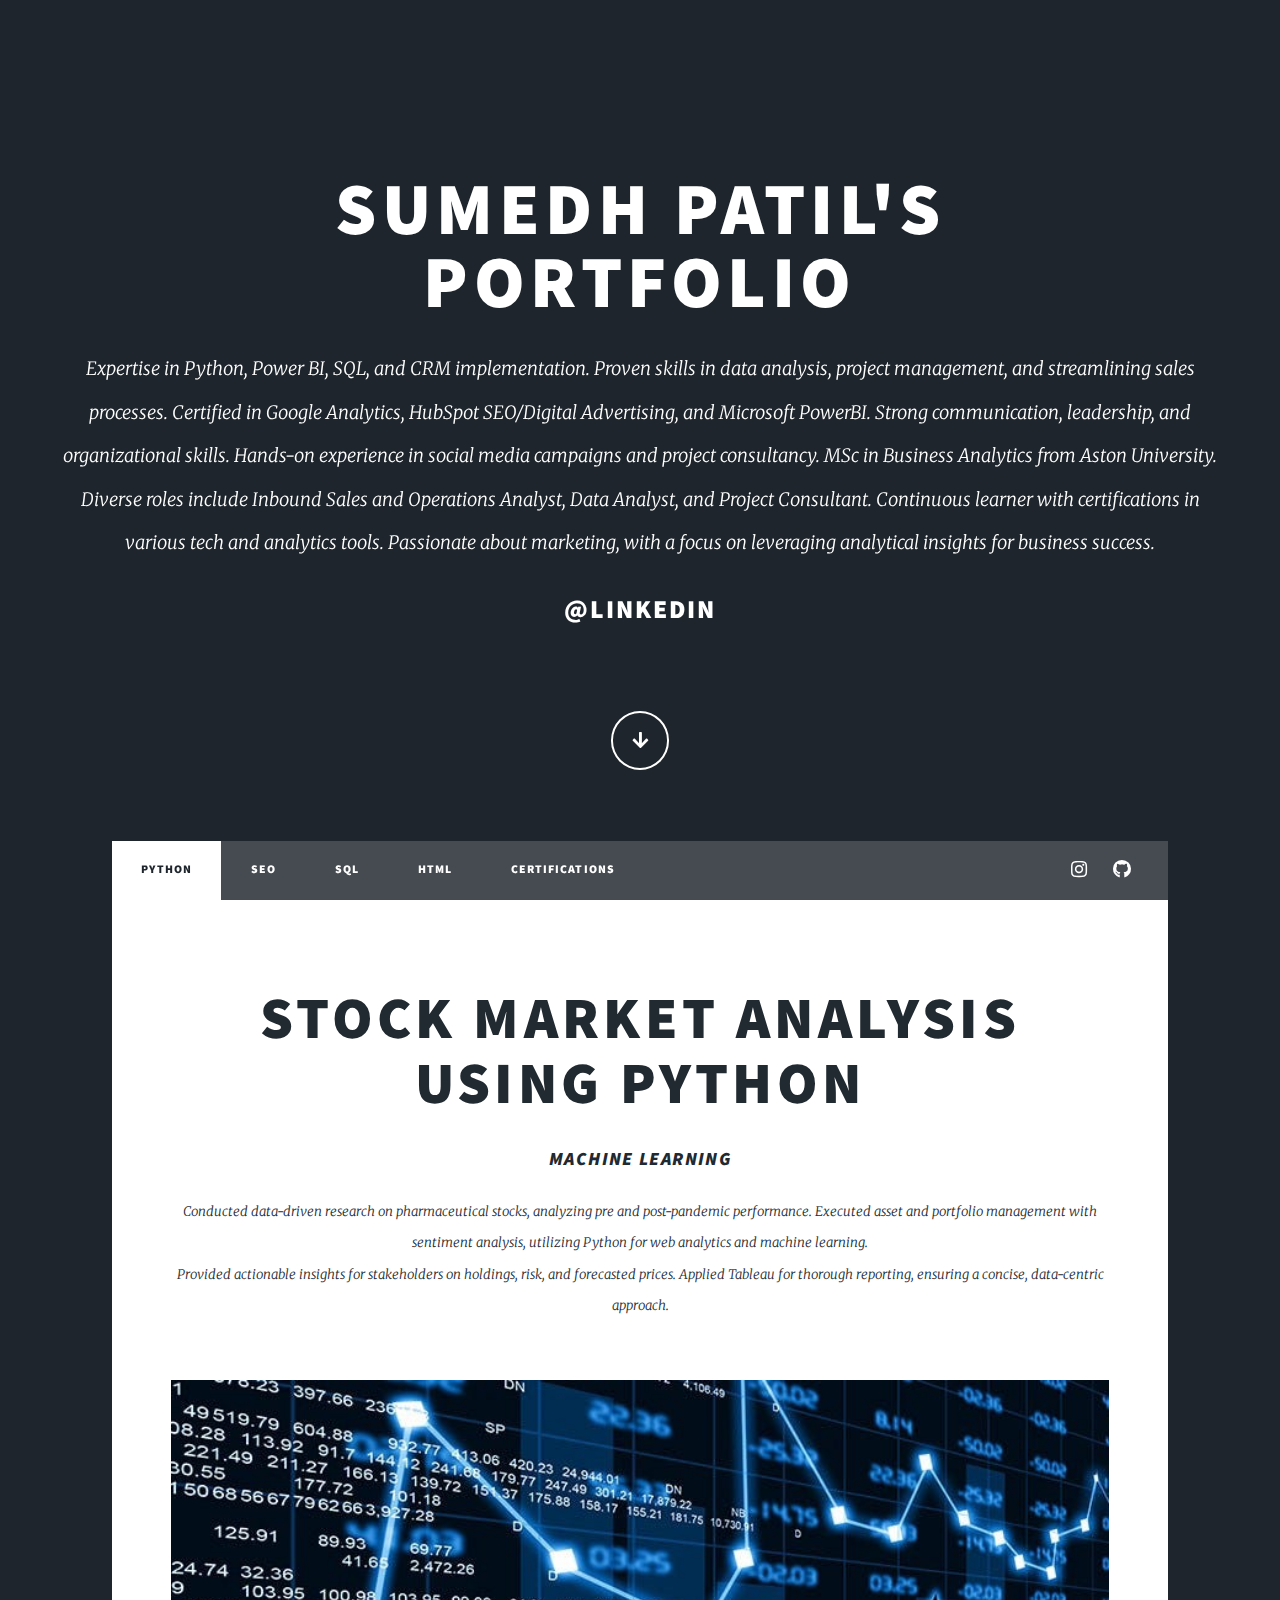
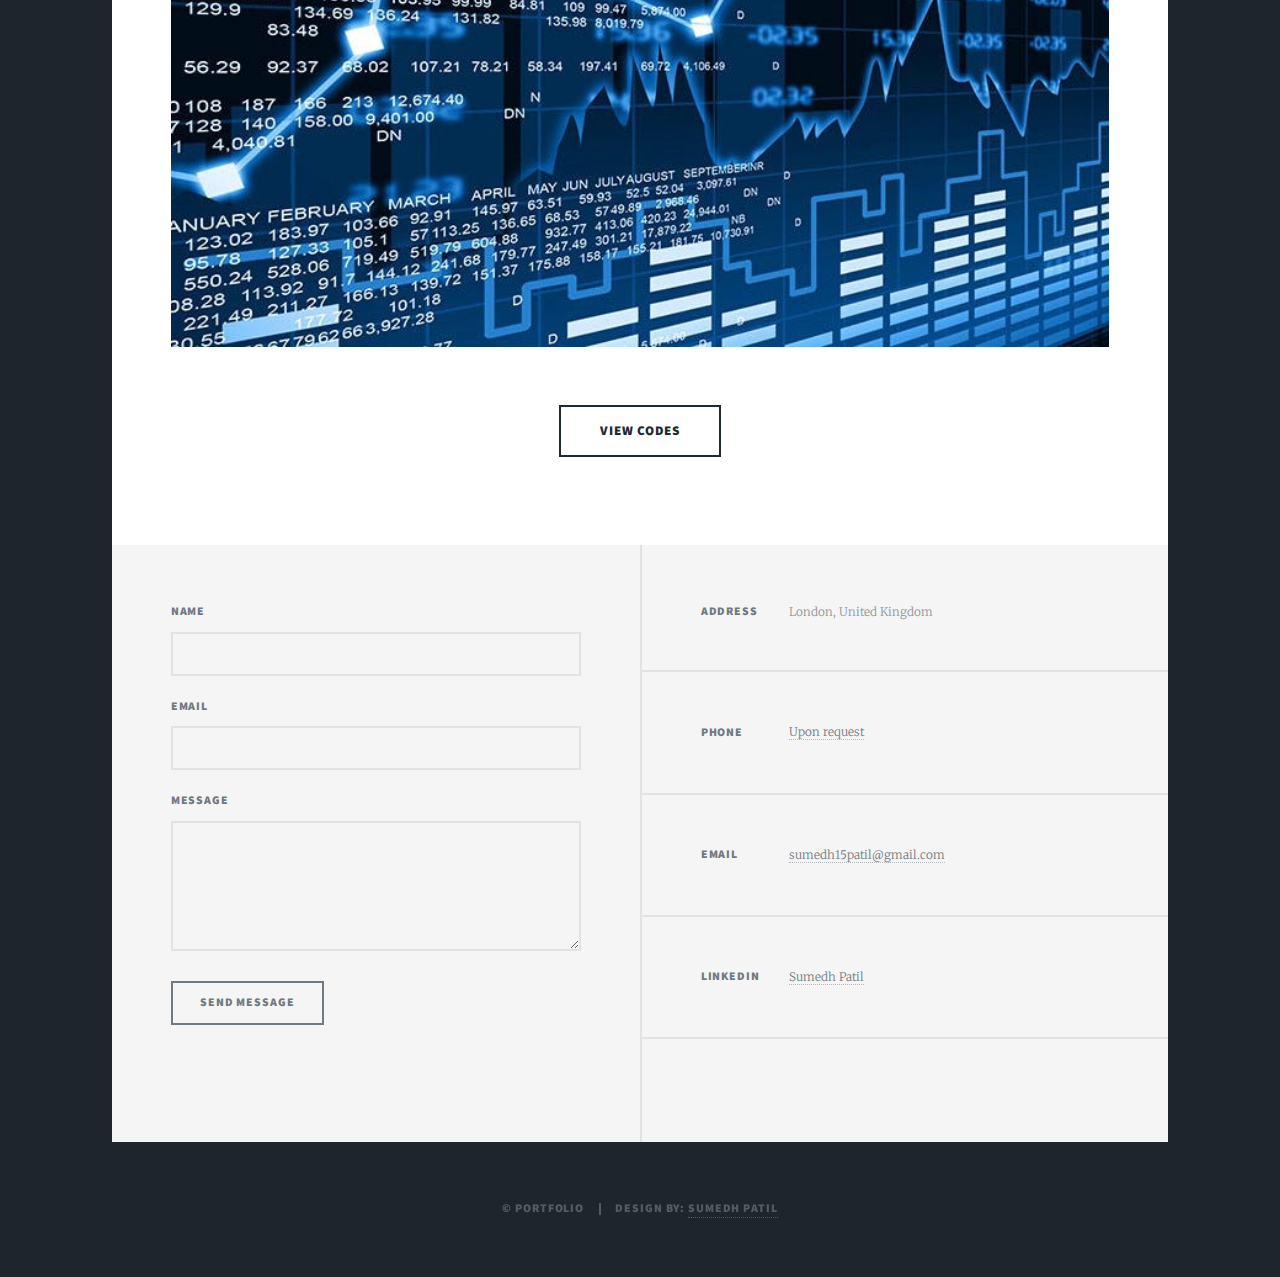
==== index.html @ b7ffc88f "Add files via upload" ====
<!DOCTYPE HTML>
<!--
	Massively by HTML5 UP
	html5up.net | @ajlkn
	Free for personal and commercial use under the CCA 3.0 license (html5up.net/license)
-->
<html>
	<head>
		<title>Portfolio by Sumedh Patil</title>
		<meta charset="utf-8" />
		<meta name="viewport" content="width=device-width, initial-scale=1, user-scalable=no" />
		<link rel="stylesheet" href="assets/css/main.css" />
		<noscript><link rel="stylesheet" href="assets/css/noscript.css" /></noscript>
	</head>
	<body class="is-preload">

		<!-- Wrapper -->
			<div id="wrapper" class="fade-out">

				<!-- Intro -->
					<div id="intro">
						<h1>Sumedh Patil's<br />
						Portfolio</h1>
						<p>Expertise in Python, Power BI, SQL, and CRM implementation. Proven skills in data analysis, project management, and streamlining sales processes. Certified in Google Analytics, HubSpot SEO/Digital Advertising, and Microsoft PowerBI. Strong communication, leadership, and organizational skills. Hands-on experience in social media campaigns and project consultancy. MSc in Business Analytics from Aston University. Diverse roles include Inbound Sales and Operations Analyst, Data Analyst, and Project Consultant. Continuous learner with certifications in various tech and analytics tools. Passionate about marketing, with a focus on leveraging analytical insights for business success. <a href="https://www.linkedin.com/in/sumedh-patil-7ab0a21a6/"><h2>@Linkedin</h2><br />
						</p>
						<ul class="actions">
							<li><a href="#header" class="button icon solid solo fa-arrow-down scrolly">Continue</a></li>
						</ul>
					</div>

				<!-- Header -->
					<header id="header">
						<a href="index.html" class="logo">Projects</a>
					</header>

				<!-- Nav -->
					<nav id="nav">
						<ul class="links">
							<li class="active"><a href="https://github.com/Sumedh1599/Stock-analysis-using-python/blob/main/Investmentanalysis.ipynb">Python</a></li>
							<li><a href="generic.html">SEO</a></li>
							<li><a href="elements.html">SQL</a></li>
							<li><a href="webpage.html">HTML</a></li>
							<li><a href="Cert.html">CERTIFICATIONS</a></li>

						</ul>
						<ul class="icons">
							<li><a href="https://www.linkedin.com/in/sumedh-patil-7ab0a21a6/" class="icon brands fa-Linkedin"><span class="label">Twitter</span></a></li>
							<li><a href="#" class="icon brands fa-instagram"><span class="label">Instagram</span></a></li>
							<li><a href="https://github.com/Sumedh1599" class="icon brands fa-github"><span class="label">GitHub</span></a></li>
						</ul>

					</nav>

				<!-- Main -->
					<div id="main">

						<!-- Featured Post -->
							<article class="post featured">
								<header class="major">

									<h2><a>Stock market analysis using Python<br /></h2>
									<h3><i>Machine learning</i></a></h3>
									<p>Conducted data-driven research on pharmaceutical stocks, analyzing pre and post-pandemic performance. Executed asset and portfolio management with sentiment analysis, utilizing Python for web analytics and machine learning.<br />
										Provided actionable insights for stakeholders on holdings, risk, and forecasted prices. Applied Tableau for thorough reporting, ensuring a concise, data-centric approach.<br />
									</p>
								</header>
								<a href="#" class="image main"><img src="images/PY.jpeg" alt="" /></a>
								<ul class="actions special">
									<li><a href="https://github.com/Sumedh1599/Stock-analysis-using-python/blob/main/Investmentanalysis.ipynb" class="button large">View Codes</a></li>
								</ul>
							</article>

						

						

					</div>

				<!-- Footer -->
					<footer id="footer">
						<section>
							<form method="post" action="mailto:sumedh15patil@gmail.com">
								<div class="fields">
									<div class="field">
										<label for="name">Name</label>
										<input type="text" name="name" id="name" />
									</div>
									<div class="field">
										<label for="email">Email</label>
										<input type="text" name="email" id="email" />
									</div>
									<div class="field">
										<label for="message">Message</label>
										<textarea name="message" id="message" rows="3"></textarea>
									</div>
								</div>
								<ul class="actions">
									<li><input type="submit" value="Send Message" /></li>
								</ul>
							</form>
						</section>
						<section class="split contact">
							<section class="alt">
								<h3>Address</h3>
								<p>
								London, United Kingdom</p>
							</section>
							<section>
								<h3>Phone</h3>
								<p><a href="#">Upon request</a></p>
							</section>
							<section>
								<h3>Email</h3>
								<p><a href="mailto:sumedh15patil@gmail.com">sumedh15patil@gmail.com</a></p>
							</section>
							<section>
								<h3>Linkedin</h3>
								<p><a href="https://www.linkedin.com/in/sumedh-patil-7ab0a21a6/">Sumedh Patil</a></p>
							</section>
							<section>
						</section>
					</footer>

				<!-- Copyright -->
				<div id="copyright">
					<ul><li>&copy; Portfolio</li><li>Design By: <a href="https://www.linkedin.com/in/sumedh-patil-7ab0a21a6/">Sumedh Patil</a></li></ul>
				</div>

		</div>

		<!-- Scripts -->
			<script src="assets/js/jquery.min.js"></script>
			<script src="assets/js/jquery.scrollex.min.js"></script>
			<script src="assets/js/jquery.scrolly.min.js"></script>
			<script src="assets/js/browser.min.js"></script>
			<script src="assets/js/breakpoints.min.js"></script>
			<script src="assets/js/util.js"></script>
			<script src="assets/js/main.js"></script>

	</body>
</html>
---- assets/css/main.css ----
@import url(fontawesome-all.min.css);
@import url("https://fonts.googleapis.com/css?family=Merriweather:300,700,300italic,700italic|Source+Sans+Pro:900");

/*
	Massively by HTML5 UP
	html5up.net | @ajlkn
	Free for personal and commercial use under the CCA 3.0 license (html5up.net/license)
*/

html, body, div, span, applet, object,
iframe, h1, h2, h3, h4, h5, h6, p, blockquote,
pre, a, abbr, acronym, address, big, cite,
code, del, dfn, em, img, ins, kbd, q, s, samp,
small, strike, strong, sub, sup, tt, var, b,
u, i, center, dl, dt, dd, ol, ul, li, fieldset,
form, label, legend, table, caption, tbody,
tfoot, thead, tr, th, td, article, aside,
canvas, details, embed, figure, figcaption,
footer, header, hgroup, menu, nav, output, ruby,
section, summary, time, mark, audio, video {
	margin: 0;
	padding: 0;
	border: 0;
	font-size: 100%;
	font: inherit;
	vertical-align: baseline;}

article, aside, details, figcaption, figure,
footer, header, hgroup, menu, nav, section {
	display: block;}

body {
	line-height: 1;
}

ol, ul {
	list-style: none;
}

blockquote, q {
	quotes: none;
}

	blockquote:before, blockquote:after, q:before, q:after {
		content: '';
		content: none;
	}

table {
	border-collapse: collapse;
	border-spacing: 0;
}

body {
	-webkit-text-size-adjust: none;
}

mark {
	background-color: transparent;
	color: inherit;
}

input::-moz-focus-inner {
	border: 0;
	padding: 0;
}

input, select, textarea {
	-moz-appearance: none;
	-webkit-appearance: none;
	-ms-appearance: none;
	appearance: none;
}

/* Basic */

	@-ms-viewport {
		width: device-width;
	}

	body {
		-ms-overflow-style: scrollbar;
	}

	@media screen and (max-width: 480px) {

		html, body {
			min-width: 320px;
		}

	}

	html {
		box-sizing: border-box;
	}

	*, *:before, *:after {
		box-sizing: inherit;
	}

	body {
		background-color: #1e252d;
	}

		body.is-preload *, body.is-preload *:before, body.is-preload *:after {
			-moz-animation: none !important;
			-webkit-animation: none !important;
			-ms-animation: none !important;
			animation: none !important;
			-moz-transition: none !important;
			-webkit-transition: none !important;
			-ms-transition: none !important;
			transition: none !important;
		}

/* Type */

	html {
		font-size: 16pt;
	}

		@media screen and (max-width: 1680px) {

			html {
				font-size: 12pt;
			}

		}

		@media screen and (max-width: 1280px) {

			html {
				font-size: 11pt;
			}

		}

		@media screen and (max-width: 360px) {

			html {
				font-size: 10pt;
			}

		}

	body {
		color: #212931;
	}

	body, input, select, textarea {
		font-family: "Merriweather", Georgia, serif;
		font-weight: 300;
		font-size: 1rem;
		line-height: 2.375;
	}

	a {
		-moz-transition: color 0.2s ease-in-out, background-color 0.2s ease-in-out, border-color 0.2s ease-in-out, box-shadow 0.2s ease-in-out;
		-webkit-transition: color 0.2s ease-in-out, background-color 0.2s ease-in-out, border-color 0.2s ease-in-out, box-shadow 0.2s ease-in-out;
		-ms-transition: color 0.2s ease-in-out, background-color 0.2s ease-in-out, border-color 0.2s ease-in-out, box-shadow 0.2s ease-in-out;
		transition: color 0.2s ease-in-out, background-color 0.2s ease-in-out, border-color 0.2s ease-in-out, box-shadow 0.2s ease-in-out;
		border-bottom: dotted 1px;
		text-decoration: none;
	}

		a:hover {
			border-bottom-color: transparent;
		}

	strong, b {
		font-weight: 600;
	}

	em, i {
		font-style: italic;
	}

	p {
		text-align: justify;
		margin: 0 0 2rem 0;
	}

	h1, h2, h3, h4, h5, h6 {
		font-family: "Source Sans Pro", Helvetica, sans-serif;
		font-weight: 900;
		line-height: 1.5;
		letter-spacing: 0.075em;
		text-transform: uppercase;
		margin: 0 0 1rem 0;
	}

		h1 a, h2 a, h3 a, h4 a, h5 a, h6 a {
			border-bottom: 0;
			color: inherit;
			text-decoration: none;
		}

	h1 {
		font-size: 4rem;
		line-height: 1.1;
		margin: 0 0 2rem 0;
	}

	h2 {
		font-size: 1.75rem;
		line-height: 1.3;
		margin: 0 0 1.5rem 0;
	}

	h3 {
		font-size: 1.25rem;
		margin: 0 0 1.5rem 0;
	}

	h4 {
		font-size: 1rem;
	}

	h5 {
		font-size: 0.9rem;
	}

	h6 {
		font-size: 0.8rem;
	}

	sub {
		font-size: 0.8rem;
		position: relative;
		top: 0.5rem;
	}

	sup {
		font-size: 0.8rem;
		position: relative;
		top: -0.5rem;
	}

	blockquote {
		border-left: solid 4px;
		font-style: italic;
		margin: 0 0 2rem 0;
		padding: 0.5rem 0 0.5rem 2rem;
	}

	code {
		border: solid 2px;
		font-family: "Courier New", monospace;
		font-size: 0.9rem;
		margin: 0 0.25rem;
		padding: 0.25rem 0.65rem;
	}

	pre {
		-webkit-overflow-scrolling: touch;
		font-family: "Courier New", monospace;
		font-size: 0.9rem;
		margin: 0 0 2rem 0;
	}

		pre code {
			display: block;
			line-height: 1.75;
			padding: 1rem 1.5rem;
			overflow-x: auto;
		}

	hr {
		border: 0;
		border-bottom: solid 2px;
		margin: 3rem 0;
	}

		hr.major {
			margin: 5rem 0;
		}

	.align-left {
		text-align: left;
	}

	.align-center {
		text-align: center;
	}

	.align-right {
		text-align: right;
	}

	input, select, textarea {
		color: #212931;
	}

	a {
		color: #212931;
		border-bottom-color: rgba(33, 41, 49, 0.5);
	}

		a:hover {
			border-bottom-color: transparent;
			color: #18bfef !important;
		}

	strong, b {
		color: #212931;
	}

	h1, h2, h3, h4, h5, h6 {
		color: #212931;
	}

	blockquote {
		border-left-color: #eeeeee;
	}

	code {
		background: rgba(220, 220, 220, 0.25);
		border-color: #eeeeee;
	}

	hr {
		border-bottom-color: #eeeeee;
	}

/* Row */

	.row {
		display: flex;
		flex-wrap: wrap;
		box-sizing: border-box;
		align-items: stretch;
	}

		.row > * {
			box-sizing: border-box;
		}

		.row.gtr-uniform > * > :last-child {
			margin-bottom: 0;
		}

		.row.aln-left {
			justify-content: flex-start;
		}

		.row.aln-center {
			justify-content: center;
		}

		.row.aln-right {
			justify-content: flex-end;
		}

		.row.aln-top {
			align-items: flex-start;
		}

		.row.aln-middle {
			align-items: center;
		}

		.row.aln-bottom {
			align-items: flex-end;
		}

		.row > .imp {
			order: -1;
		}

		.row > .col-1 {
			width: 8.33333%;
		}

		.row > .off-1 {
			margin-left: 8.33333%;
		}

		.row > .col-2 {
			width: 16.66667%;
		}

		.row > .off-2 {
			margin-left: 16.66667%;
		}

		.row > .col-3 {
			width: 25%;
		}

		.row > .off-3 {
			margin-left: 25%;
		}

		.row > .col-4 {
			width: 33.33333%;
		}

		.row > .off-4 {
			margin-left: 33.33333%;
		}

		.row > .col-5 {
			width: 41.66667%;
		}

		.row > .off-5 {
			margin-left: 41.66667%;
		}

		.row > .col-6 {
			width: 50%;
		}

		.row > .off-6 {
			margin-left: 50%;
		}

		.row > .col-7 {
			width: 58.33333%;
		}

		.row > .off-7 {
			margin-left: 58.33333%;
		}

		.row > .col-8 {
			width: 66.66667%;
		}

		.row > .off-8 {
			margin-left: 66.66667%;
		}

		.row > .col-9 {
			width: 75%;
		}

		.row > .off-9 {
			margin-left: 75%;
		}

		.row > .col-10 {
			width: 83.33333%;
		}

		.row > .off-10 {
			margin-left: 83.33333%;
		}

		.row > .col-11 {
			width: 91.66667%;
		}

		.row > .off-11 {
			margin-left: 91.66667%;
		}

		.row > .col-12 {
			width: 100%;
		}

		.row > .off-12 {
			margin-left: 100%;
		}

		.row.gtr-0 {
			margin-top: 0;
			margin-left: 0rem;
		}

			.row.gtr-0 > * {
				padding: 0 0 0 0rem;
			}

			.row.gtr-0.gtr-uniform {
				margin-top: 0rem;
			}

				.row.gtr-0.gtr-uniform > * {
					padding-top: 0rem;
				}

		.row.gtr-25 {
			margin-top: 0;
			margin-left: -0.375rem;
		}

			.row.gtr-25 > * {
				padding: 0 0 0 0.375rem;
			}

			.row.gtr-25.gtr-uniform {
				margin-top: -0.375rem;
			}

				.row.gtr-25.gtr-uniform > * {
					padding-top: 0.375rem;
				}

		.row.gtr-50 {
			margin-top: 0;
			margin-left: -0.75rem;
		}

			.row.gtr-50 > * {
				padding: 0 0 0 0.75rem;
			}

			.row.gtr-50.gtr-uniform {
				margin-top: -0.75rem;
			}

				.row.gtr-50.gtr-uniform > * {
					padding-top: 0.75rem;
				}

		.row {
			margin-top: 0;
			margin-left: -1.5rem;
		}

			.row > * {
				padding: 0 0 0 1.5rem;
			}

			.row.gtr-uniform {
				margin-top: -1.5rem;
			}

				.row.gtr-uniform > * {
					padding-top: 1.5rem;
				}

		.row.gtr-150 {
			margin-top: 0;
			margin-left: -2.25rem;
		}

			.row.gtr-150 > * {
				padding: 0 0 0 2.25rem;
			}

			.row.gtr-150.gtr-uniform {
				margin-top: -2.25rem;
			}

				.row.gtr-150.gtr-uniform > * {
					padding-top: 2.25rem;
				}

		.row.gtr-200 {
			margin-top: 0;
			margin-left: -3rem;
		}

			.row.gtr-200 > * {
				padding: 0 0 0 3rem;
			}

			.row.gtr-200.gtr-uniform {
				margin-top: -3rem;
			}

				.row.gtr-200.gtr-uniform > * {
					padding-top: 3rem;
				}

		@media screen and (max-width: 1680px) {

			.row {
				display: flex;
				flex-wrap: wrap;
				box-sizing: border-box;
				align-items: stretch;
			}

				.row > * {
					box-sizing: border-box;
				}

				.row.gtr-uniform > * > :last-child {
					margin-bottom: 0;
				}

				.row.aln-left {
					justify-content: flex-start;
				}

				.row.aln-center {
					justify-content: center;
				}

				.row.aln-right {
					justify-content: flex-end;
				}

				.row.aln-top {
					align-items: flex-start;
				}

				.row.aln-middle {
					align-items: center;
				}

				.row.aln-bottom {
					align-items: flex-end;
				}

				.row > .imp-xlarge {
					order: -1;
				}

				.row > .col-1-xlarge {
					width: 8.33333%;
				}

				.row > .off-1-xlarge {
					margin-left: 8.33333%;
				}

				.row > .col-2-xlarge {
					width: 16.66667%;
				}

				.row > .off-2-xlarge {
					margin-left: 16.66667%;
				}

				.row > .col-3-xlarge {
					width: 25%;
				}

				.row > .off-3-xlarge {
					margin-left: 25%;
				}

				.row > .col-4-xlarge {
					width: 33.33333%;
				}

				.row > .off-4-xlarge {
					margin-left: 33.33333%;
				}

				.row > .col-5-xlarge {
					width: 41.66667%;
				}

				.row > .off-5-xlarge {
					margin-left: 41.66667%;
				}

				.row > .col-6-xlarge {
					width: 50%;
				}

				.row > .off-6-xlarge {
					margin-left: 50%;
				}

				.row > .col-7-xlarge {
					width: 58.33333%;
				}

				.row > .off-7-xlarge {
					margin-left: 58.33333%;
				}

				.row > .col-8-xlarge {
					width: 66.66667%;
				}

				.row > .off-8-xlarge {
					margin-left: 66.66667%;
				}

				.row > .col-9-xlarge {
					width: 75%;
				}

				.row > .off-9-xlarge {
					margin-left: 75%;
				}

				.row > .col-10-xlarge {
					width: 83.33333%;
				}

				.row > .off-10-xlarge {
					margin-left: 83.33333%;
				}

				.row > .col-11-xlarge {
					width: 91.66667%;
				}

				.row > .off-11-xlarge {
					margin-left: 91.66667%;
				}

				.row > .col-12-xlarge {
					width: 100%;
				}

				.row > .off-12-xlarge {
					margin-left: 100%;
				}

				.row.gtr-0 {
					margin-top: 0;
					margin-left: 0rem;
				}

					.row.gtr-0 > * {
						padding: 0 0 0 0rem;
					}

					.row.gtr-0.gtr-uniform {
						margin-top: 0rem;
					}

						.row.gtr-0.gtr-uniform > * {
							padding-top: 0rem;
						}

				.row.gtr-25 {
					margin-top: 0;
					margin-left: -0.375rem;
				}

					.row.gtr-25 > * {
						padding: 0 0 0 0.375rem;
					}

					.row.gtr-25.gtr-uniform {
						margin-top: -0.375rem;
					}

						.row.gtr-25.gtr-uniform > * {
							padding-top: 0.375rem;
						}

				.row.gtr-50 {
					margin-top: 0;
					margin-left: -0.75rem;
				}

					.row.gtr-50 > * {
						padding: 0 0 0 0.75rem;
					}

					.row.gtr-50.gtr-uniform {
						margin-top: -0.75rem;
					}

						.row.gtr-50.gtr-uniform > * {
							padding-top: 0.75rem;
						}

				.row {
					margin-top: 0;
					margin-left: -1.5rem;
				}

					.row > * {
						padding: 0 0 0 1.5rem;
					}

					.row.gtr-uniform {
						margin-top: -1.5rem;
					}

						.row.gtr-uniform > * {
							padding-top: 1.5rem;
						}

				.row.gtr-150 {
					margin-top: 0;
					margin-left: -2.25rem;
				}

					.row.gtr-150 > * {
						padding: 0 0 0 2.25rem;
					}

					.row.gtr-150.gtr-uniform {
						margin-top: -2.25rem;
					}

						.row.gtr-150.gtr-uniform > * {
							padding-top: 2.25rem;
						}

				.row.gtr-200 {
					margin-top: 0;
					margin-left: -3rem;
				}

					.row.gtr-200 > * {
						padding: 0 0 0 3rem;
					}

					.row.gtr-200.gtr-uniform {
						margin-top: -3rem;
					}

						.row.gtr-200.gtr-uniform > * {
							padding-top: 3rem;
						}

		}

		@media screen and (max-width: 1280px) {

			.row {
				display: flex;
				flex-wrap: wrap;
				box-sizing: border-box;
				align-items: stretch;
			}

				.row > * {
					box-sizing: border-box;
				}

				.row.gtr-uniform > * > :last-child {
					margin-bottom: 0;
				}

				.row.aln-left {
					justify-content: flex-start;
				}

				.row.aln-center {
					justify-content: center;
				}

				.row.aln-right {
					justify-content: flex-end;
				}

				.row.aln-top {
					align-items: flex-start;
				}

				.row.aln-middle {
					align-items: center;
				}

				.row.aln-bottom {
					align-items: flex-end;
				}

				.row > .imp-large {
					order: -1;
				}

				.row > .col-1-large {
					width: 8.33333%;
				}

				.row > .off-1-large {
					margin-left: 8.33333%;
				}

				.row > .col-2-large {
					width: 16.66667%;
				}

				.row > .off-2-large {
					margin-left: 16.66667%;
				}

				.row > .col-3-large {
					width: 25%;
				}

				.row > .off-3-large {
					margin-left: 25%;
				}

				.row > .col-4-large {
					width: 33.33333%;
				}

				.row > .off-4-large {
					margin-left: 33.33333%;
				}

				.row > .col-5-large {
					width: 41.66667%;
				}

				.row > .off-5-large {
					margin-left: 41.66667%;
				}

				.row > .col-6-large {
					width: 50%;
				}

				.row > .off-6-large {
					margin-left: 50%;
				}

				.row > .col-7-large {
					width: 58.33333%;
				}

				.row > .off-7-large {
					margin-left: 58.33333%;
				}

				.row > .col-8-large {
					width: 66.66667%;
				}

				.row > .off-8-large {
					margin-left: 66.66667%;
				}

				.row > .col-9-large {
					width: 75%;
				}

				.row > .off-9-large {
					margin-left: 75%;
				}

				.row > .col-10-large {
					width: 83.33333%;
				}

				.row > .off-10-large {
					margin-left: 83.33333%;
				}

				.row > .col-11-large {
					width: 91.66667%;
				}

				.row > .off-11-large {
					margin-left: 91.66667%;
				}

				.row > .col-12-large {
					width: 100%;
				}

				.row > .off-12-large {
					margin-left: 100%;
				}

				.row.gtr-0 {
					margin-top: 0;
					margin-left: 0rem;
				}

					.row.gtr-0 > * {
						padding: 0 0 0 0rem;
					}

					.row.gtr-0.gtr-uniform {
						margin-top: 0rem;
					}

						.row.gtr-0.gtr-uniform > * {
							padding-top: 0rem;
						}

				.row.gtr-25 {
					margin-top: 0;
					margin-left: -0.375rem;
				}

					.row.gtr-25 > * {
						padding: 0 0 0 0.375rem;
					}

					.row.gtr-25.gtr-uniform {
						margin-top: -0.375rem;
					}

						.row.gtr-25.gtr-uniform > * {
							padding-top: 0.375rem;
						}

				.row.gtr-50 {
					margin-top: 0;
					margin-left: -0.75rem;
				}

					.row.gtr-50 > * {
						padding: 0 0 0 0.75rem;
					}

					.row.gtr-50.gtr-uniform {
						margin-top: -0.75rem;
					}

						.row.gtr-50.gtr-uniform > * {
							padding-top: 0.75rem;
						}

				.row {
					margin-top: 0;
					margin-left: -1.5rem;
				}

					.row > * {
						padding: 0 0 0 1.5rem;
					}

					.row.gtr-uniform {
						margin-top: -1.5rem;
					}

						.row.gtr-uniform > * {
							padding-top: 1.5rem;
						}

				.row.gtr-150 {
					margin-top: 0;
					margin-left: -2.25rem;
				}

					.row.gtr-150 > * {
						padding: 0 0 0 2.25rem;
					}

					.row.gtr-150.gtr-uniform {
						margin-top: -2.25rem;
					}

						.row.gtr-150.gtr-uniform > * {
							padding-top: 2.25rem;
						}

				.row.gtr-200 {
					margin-top: 0;
					margin-left: -3rem;
				}

					.row.gtr-200 > * {
						padding: 0 0 0 3rem;
					}

					.row.gtr-200.gtr-uniform {
						margin-top: -3rem;
					}

						.row.gtr-200.gtr-uniform > * {
							padding-top: 3rem;
						}

		}

		@media screen and (max-width: 980px) {

			.row {
				display: flex;
				flex-wrap: wrap;
				box-sizing: border-box;
				align-items: stretch;
			}

				.row > * {
					box-sizing: border-box;
				}

				.row.gtr-uniform > * > :last-child {
					margin-bottom: 0;
				}

				.row.aln-left {
					justify-content: flex-start;
				}

				.row.aln-center {
					justify-content: center;
				}

				.row.aln-right {
					justify-content: flex-end;
				}

				.row.aln-top {
					align-items: flex-start;
				}

				.row.aln-middle {
					align-items: center;
				}

				.row.aln-bottom {
					align-items: flex-end;
				}

				.row > .imp-medium {
					order: -1;
				}

				.row > .col-1-medium {
					width: 8.33333%;
				}

				.row > .off-1-medium {
					margin-left: 8.33333%;
				}

				.row > .col-2-medium {
					width: 16.66667%;
				}

				.row > .off-2-medium {
					margin-left: 16.66667%;
				}

				.row > .col-3-medium {
					width: 25%;
				}

				.row > .off-3-medium {
					margin-left: 25%;
				}

				.row > .col-4-medium {
					width: 33.33333%;
				}

				.row > .off-4-medium {
					margin-left: 33.33333%;
				}

				.row > .col-5-medium {
					width: 41.66667%;
				}

				.row > .off-5-medium {
					margin-left: 41.66667%;
				}

				.row > .col-6-medium {
					width: 50%;
				}

				.row > .off-6-medium {
					margin-left: 50%;
				}

				.row > .col-7-medium {
					width: 58.33333%;
				}

				.row > .off-7-medium {
					margin-left: 58.33333%;
				}

				.row > .col-8-medium {
					width: 66.66667%;
				}

				.row > .off-8-medium {
					margin-left: 66.66667%;
				}

				.row > .col-9-medium {
					width: 75%;
				}

				.row > .off-9-medium {
					margin-left: 75%;
				}

				.row > .col-10-medium {
					width: 83.33333%;
				}

				.row > .off-10-medium {
					margin-left: 83.33333%;
				}

				.row > .col-11-medium {
					width: 91.66667%;
				}

				.row > .off-11-medium {
					margin-left: 91.66667%;
				}

				.row > .col-12-medium {
					width: 100%;
				}

				.row > .off-12-medium {
					margin-left: 100%;
				}

				.row.gtr-0 {
					margin-top: 0;
					margin-left: 0rem;
				}

					.row.gtr-0 > * {
						padding: 0 0 0 0rem;
					}

					.row.gtr-0.gtr-uniform {
						margin-top: 0rem;
					}

						.row.gtr-0.gtr-uniform > * {
							padding-top: 0rem;
						}

				.row.gtr-25 {
					margin-top: 0;
					margin-left: -0.375rem;
				}

					.row.gtr-25 > * {
						padding: 0 0 0 0.375rem;
					}

					.row.gtr-25.gtr-uniform {
						margin-top: -0.375rem;
					}

						.row.gtr-25.gtr-uniform > * {
							padding-top: 0.375rem;
						}

				.row.gtr-50 {
					margin-top: 0;
					margin-left: -0.75rem;
				}

					.row.gtr-50 > * {
						padding: 0 0 0 0.75rem;
					}

					.row.gtr-50.gtr-uniform {
						margin-top: -0.75rem;
					}

						.row.gtr-50.gtr-uniform > * {
							padding-top: 0.75rem;
						}

				.row {
					margin-top: 0;
					margin-left: -1.5rem;
				}

					.row > * {
						padding: 0 0 0 1.5rem;
					}

					.row.gtr-uniform {
						margin-top: -1.5rem;
					}

						.row.gtr-uniform > * {
							padding-top: 1.5rem;
						}

				.row.gtr-150 {
					margin-top: 0;
					margin-left: -2.25rem;
				}

					.row.gtr-150 > * {
						padding: 0 0 0 2.25rem;
					}

					.row.gtr-150.gtr-uniform {
						margin-top: -2.25rem;
					}

						.row.gtr-150.gtr-uniform > * {
							padding-top: 2.25rem;
						}

				.row.gtr-200 {
					margin-top: 0;
					margin-left: -3rem;
				}

					.row.gtr-200 > * {
						padding: 0 0 0 3rem;
					}

					.row.gtr-200.gtr-uniform {
						margin-top: -3rem;
					}

						.row.gtr-200.gtr-uniform > * {
							padding-top: 3rem;
						}

		}

		@media screen and (max-width: 736px) {

			.row {
				display: flex;
				flex-wrap: wrap;
				box-sizing: border-box;
				align-items: stretch;
			}

				.row > * {
					box-sizing: border-box;
				}

				.row.gtr-uniform > * > :last-child {
					margin-bottom: 0;
				}

				.row.aln-left {
					justify-content: flex-start;
				}

				.row.aln-center {
					justify-content: center;
				}

				.row.aln-right {
					justify-content: flex-end;
				}

				.row.aln-top {
					align-items: flex-start;
				}

				.row.aln-middle {
					align-items: center;
				}

				.row.aln-bottom {
					align-items: flex-end;
				}

				.row > .imp-small {
					order: -1;
				}

				.row > .col-1-small {
					width: 8.33333%;
				}

				.row > .off-1-small {
					margin-left: 8.33333%;
				}

				.row > .col-2-small {
					width: 16.66667%;
				}

				.row > .off-2-small {
					margin-left: 16.66667%;
				}

				.row > .col-3-small {
					width: 25%;
				}

				.row > .off-3-small {
					margin-left: 25%;
				}

				.row > .col-4-small {
					width: 33.33333%;
				}

				.row > .off-4-small {
					margin-left: 33.33333%;
				}

				.row > .col-5-small {
					width: 41.66667%;
				}

				.row > .off-5-small {
					margin-left: 41.66667%;
				}

				.row > .col-6-small {
					width: 50%;
				}

				.row > .off-6-small {
					margin-left: 50%;
				}

				.row > .col-7-small {
					width: 58.33333%;
				}

				.row > .off-7-small {
					margin-left: 58.33333%;
				}

				.row > .col-8-small {
					width: 66.66667%;
				}

				.row > .off-8-small {
					margin-left: 66.66667%;
				}

				.row > .col-9-small {
					width: 75%;
				}

				.row > .off-9-small {
					margin-left: 75%;
				}

				.row > .col-10-small {
					width: 83.33333%;
				}

				.row > .off-10-small {
					margin-left: 83.33333%;
				}

				.row > .col-11-small {
					width: 91.66667%;
				}

				.row > .off-11-small {
					margin-left: 91.66667%;
				}

				.row > .col-12-small {
					width: 100%;
				}

				.row > .off-12-small {
					margin-left: 100%;
				}

				.row.gtr-0 {
					margin-top: 0;
					margin-left: 0rem;
				}

					.row.gtr-0 > * {
						padding: 0 0 0 0rem;
					}

					.row.gtr-0.gtr-uniform {
						margin-top: 0rem;
					}

						.row.gtr-0.gtr-uniform > * {
							padding-top: 0rem;
						}

				.row.gtr-25 {
					margin-top: 0;
					margin-left: -0.375rem;
				}

					.row.gtr-25 > * {
						padding: 0 0 0 0.375rem;
					}

					.row.gtr-25.gtr-uniform {
						margin-top: -0.375rem;
					}

						.row.gtr-25.gtr-uniform > * {
							padding-top: 0.375rem;
						}

				.row.gtr-50 {
					margin-top: 0;
					margin-left: -0.75rem;
				}

					.row.gtr-50 > * {
						padding: 0 0 0 0.75rem;
					}

					.row.gtr-50.gtr-uniform {
						margin-top: -0.75rem;
					}

						.row.gtr-50.gtr-uniform > * {
							padding-top: 0.75rem;
						}

				.row {
					margin-top: 0;
					margin-left: -1.5rem;
				}

					.row > * {
						padding: 0 0 0 1.5rem;
					}

					.row.gtr-uniform {
						margin-top: -1.5rem;
					}

						.row.gtr-uniform > * {
							padding-top: 1.5rem;
						}

				.row.gtr-150 {
					margin-top: 0;
					margin-left: -2.25rem;
				}

					.row.gtr-150 > * {
						padding: 0 0 0 2.25rem;
					}

					.row.gtr-150.gtr-uniform {
						margin-top: -2.25rem;
					}

						.row.gtr-150.gtr-uniform > * {
							padding-top: 2.25rem;
						}

				.row.gtr-200 {
					margin-top: 0;
					margin-left: -3rem;
				}

					.row.gtr-200 > * {
						padding: 0 0 0 3rem;
					}

					.row.gtr-200.gtr-uniform {
						margin-top: -3rem;
					}

						.row.gtr-200.gtr-uniform > * {
							padding-top: 3rem;
						}

		}

		@media screen and (max-width: 480px) {

			.row {
				display: flex;
				flex-wrap: wrap;
				box-sizing: border-box;
				align-items: stretch;
			}

				.row > * {
					box-sizing: border-box;
				}

				.row.gtr-uniform > * > :last-child {
					margin-bottom: 0;
				}

				.row.aln-left {
					justify-content: flex-start;
				}

				.row.aln-center {
					justify-content: center;
				}

				.row.aln-right {
					justify-content: flex-end;
				}

				.row.aln-top {
					align-items: flex-start;
				}

				.row.aln-middle {
					align-items: center;
				}

				.row.aln-bottom {
					align-items: flex-end;
				}

				.row > .imp-xsmall {
					order: -1;
				}

				.row > .col-1-xsmall {
					width: 8.33333%;
				}

				.row > .off-1-xsmall {
					margin-left: 8.33333%;
				}

				.row > .col-2-xsmall {
					width: 16.66667%;
				}

				.row > .off-2-xsmall {
					margin-left: 16.66667%;
				}

				.row > .col-3-xsmall {
					width: 25%;
				}

				.row > .off-3-xsmall {
					margin-left: 25%;
				}

				.row > .col-4-xsmall {
					width: 33.33333%;
				}

				.row > .off-4-xsmall {
					margin-left: 33.33333%;
				}

				.row > .col-5-xsmall {
					width: 41.66667%;
				}

				.row > .off-5-xsmall {
					margin-left: 41.66667%;
				}

				.row > .col-6-xsmall {
					width: 50%;
				}

				.row > .off-6-xsmall {
					margin-left: 50%;
				}

				.row > .col-7-xsmall {
					width: 58.33333%;
				}

				.row > .off-7-xsmall {
					margin-left: 58.33333%;
				}

				.row > .col-8-xsmall {
					width: 66.66667%;
				}

				.row > .off-8-xsmall {
					margin-left: 66.66667%;
				}

				.row > .col-9-xsmall {
					width: 75%;
				}

				.row > .off-9-xsmall {
					margin-left: 75%;
				}

				.row > .col-10-xsmall {
					width: 83.33333%;
				}

				.row > .off-10-xsmall {
					margin-left: 83.33333%;
				}

				.row > .col-11-xsmall {
					width: 91.66667%;
				}

				.row > .off-11-xsmall {
					margin-left: 91.66667%;
				}

				.row > .col-12-xsmall {
					width: 100%;
				}

				.row > .off-12-xsmall {
					margin-left: 100%;
				}

				.row.gtr-0 {
					margin-top: 0;
					margin-left: 0rem;
				}

					.row.gtr-0 > * {
						padding: 0 0 0 0rem;
					}

					.row.gtr-0.gtr-uniform {
						margin-top: 0rem;
					}

						.row.gtr-0.gtr-uniform > * {
							padding-top: 0rem;
						}

				.row.gtr-25 {
					margin-top: 0;
					margin-left: -0.375rem;
				}

					.row.gtr-25 > * {
						padding: 0 0 0 0.375rem;
					}

					.row.gtr-25.gtr-uniform {
						margin-top: -0.375rem;
					}

						.row.gtr-25.gtr-uniform > * {
							padding-top: 0.375rem;
						}

				.row.gtr-50 {
					margin-top: 0;
					margin-left: -0.75rem;
				}

					.row.gtr-50 > * {
						padding: 0 0 0 0.75rem;
					}

					.row.gtr-50.gtr-uniform {
						margin-top: -0.75rem;
					}

						.row.gtr-50.gtr-uniform > * {
							padding-top: 0.75rem;
						}

				.row {
					margin-top: 0;
					margin-left: -1.5rem;
				}

					.row > * {
						padding: 0 0 0 1.5rem;
					}

					.row.gtr-uniform {
						margin-top: -1.5rem;
					}

						.row.gtr-uniform > * {
							padding-top: 1.5rem;
						}

				.row.gtr-150 {
					margin-top: 0;
					margin-left: -2.25rem;
				}

					.row.gtr-150 > * {
						padding: 0 0 0 2.25rem;
					}

					.row.gtr-150.gtr-uniform {
						margin-top: -2.25rem;
					}

						.row.gtr-150.gtr-uniform > * {
							padding-top: 2.25rem;
						}

				.row.gtr-200 {
					margin-top: 0;
					margin-left: -3rem;
				}

					.row.gtr-200 > * {
						padding: 0 0 0 3rem;
					}

					.row.gtr-200.gtr-uniform {
						margin-top: -3rem;
					}

						.row.gtr-200.gtr-uniform > * {
							padding-top: 3rem;
						}

		}

		@media screen and (max-width: 360px) {

			.row {
				display: flex;
				flex-wrap: wrap;
				box-sizing: border-box;
				align-items: stretch;
			}

				.row > * {
					box-sizing: border-box;
				}

				.row.gtr-uniform > * > :last-child {
					margin-bottom: 0;
				}

				.row.aln-left {
					justify-content: flex-start;
				}

				.row.aln-center {
					justify-content: center;
				}

				.row.aln-right {
					justify-content: flex-end;
				}

				.row.aln-top {
					align-items: flex-start;
				}

				.row.aln-middle {
					align-items: center;
				}

				.row.aln-bottom {
					align-items: flex-end;
				}

				.row > .imp-xxsmall {
					order: -1;
				}

				.row > .col-1-xxsmall {
					width: 8.33333%;
				}

				.row > .off-1-xxsmall {
					margin-left: 8.33333%;
				}

				.row > .col-2-xxsmall {
					width: 16.66667%;
				}

				.row > .off-2-xxsmall {
					margin-left: 16.66667%;
				}

				.row > .col-3-xxsmall {
					width: 25%;
				}

				.row > .off-3-xxsmall {
					margin-left: 25%;
				}

				.row > .col-4-xxsmall {
					width: 33.33333%;
				}

				.row > .off-4-xxsmall {
					margin-left: 33.33333%;
				}

				.row > .col-5-xxsmall {
					width: 41.66667%;
				}

				.row > .off-5-xxsmall {
					margin-left: 41.66667%;
				}

				.row > .col-6-xxsmall {
					width: 50%;
				}

				.row > .off-6-xxsmall {
					margin-left: 50%;
				}

				.row > .col-7-xxsmall {
					width: 58.33333%;
				}

				.row > .off-7-xxsmall {
					margin-left: 58.33333%;
				}

				.row > .col-8-xxsmall {
					width: 66.66667%;
				}

				.row > .off-8-xxsmall {
					margin-left: 66.66667%;
				}

				.row > .col-9-xxsmall {
					width: 75%;
				}

				.row > .off-9-xxsmall {
					margin-left: 75%;
				}

				.row > .col-10-xxsmall {
					width: 83.33333%;
				}

				.row > .off-10-xxsmall {
					margin-left: 83.33333%;
				}

				.row > .col-11-xxsmall {
					width: 91.66667%;
				}

				.row > .off-11-xxsmall {
					margin-left: 91.66667%;
				}

				.row > .col-12-xxsmall {
					width: 100%;
				}

				.row > .off-12-xxsmall {
					margin-left: 100%;
				}

				.row.gtr-0 {
					margin-top: 0;
					margin-left: 0rem;
				}

					.row.gtr-0 > * {
						padding: 0 0 0 0rem;
					}

					.row.gtr-0.gtr-uniform {
						margin-top: 0rem;
					}

						.row.gtr-0.gtr-uniform > * {
							padding-top: 0rem;
						}

				.row.gtr-25 {
					margin-top: 0;
					margin-left: -0.375rem;
				}

					.row.gtr-25 > * {
						padding: 0 0 0 0.375rem;
					}

					.row.gtr-25.gtr-uniform {
						margin-top: -0.375rem;
					}

						.row.gtr-25.gtr-uniform > * {
							padding-top: 0.375rem;
						}

				.row.gtr-50 {
					margin-top: 0;
					margin-left: -0.75rem;
				}

					.row.gtr-50 > * {
						padding: 0 0 0 0.75rem;
					}

					.row.gtr-50.gtr-uniform {
						margin-top: -0.75rem;
					}

						.row.gtr-50.gtr-uniform > * {
							padding-top: 0.75rem;
						}

				.row {
					margin-top: 0;
					margin-left: -1.5rem;
				}

					.row > * {
						padding: 0 0 0 1.5rem;
					}

					.row.gtr-uniform {
						margin-top: -1.5rem;
					}

						.row.gtr-uniform > * {
							padding-top: 1.5rem;
						}

				.row.gtr-150 {
					margin-top: 0;
					margin-left: -2.25rem;
				}

					.row.gtr-150 > * {
						padding: 0 0 0 2.25rem;
					}

					.row.gtr-150.gtr-uniform {
						margin-top: -2.25rem;
					}

						.row.gtr-150.gtr-uniform > * {
							padding-top: 2.25rem;
						}

				.row.gtr-200 {
					margin-top: 0;
					margin-left: -3rem;
				}

					.row.gtr-200 > * {
						padding: 0 0 0 3rem;
					}

					.row.gtr-200.gtr-uniform {
						margin-top: -3rem;
					}

						.row.gtr-200.gtr-uniform > * {
							padding-top: 3rem;
						}

		}

/* Box */

	.box {
		border: solid 2px;
		margin-bottom: 2rem;
		padding: 1.5rem;
	}

		.box > :last-child,
		.box > :last-child > :last-child,
		.box > :last-child > :last-child > :last-child {
			margin-bottom: 0;
		}

		.box.alt {
			border: 0;
			border-radius: 0;
			padding: 0;
		}

	.box {
		border-color: #eeeeee;
	}

/* Button */

	input[type="submit"],
	input[type="reset"],
	input[type="button"],
	button,
	.button {
		-moz-appearance: none;
		-webkit-appearance: none;
		-ms-appearance: none;
		appearance: none;
		-moz-transition: background-color 0.2s ease-in-out, box-shadow 0.2s ease-in-out, color 0.2s ease-in-out;
		-webkit-transition: background-color 0.2s ease-in-out, box-shadow 0.2s ease-in-out, color 0.2s ease-in-out;
		-ms-transition: background-color 0.2s ease-in-out, box-shadow 0.2s ease-in-out, color 0.2s ease-in-out;
		transition: background-color 0.2s ease-in-out, box-shadow 0.2s ease-in-out, color 0.2s ease-in-out;
		border: 0;
		border-radius: 0;
		cursor: pointer;
		display: inline-block;
		font-family: "Source Sans Pro", Helvetica, sans-serif;
		font-size: 0.8rem;
		font-weight: 900;
		letter-spacing: 0.075em;
		height: 3rem;
		line-height: 3rem;
		padding: 0 2rem;
		text-align: center;
		text-decoration: none;
		text-transform: uppercase;
		white-space: nowrap;
	}

		input[type="submit"].icon:before,
		input[type="reset"].icon:before,
		input[type="button"].icon:before,
		button.icon:before,
		.button.icon:before {
			margin-right: 0.5rem;
		}

		input[type="submit"].icon.solo,
		input[type="reset"].icon.solo,
		input[type="button"].icon.solo,
		button.icon.solo,
		.button.icon.solo {
			position: relative;
			width: 4rem;
			height: 4rem;
			line-height: 4rem;
			border-radius: 4rem;
			text-indent: 4rem;
			overflow: hidden;
			padding: 0;
			white-space: nowrap;
		}

			input[type="submit"].icon.solo:before,
			input[type="reset"].icon.solo:before,
			input[type="button"].icon.solo:before,
			button.icon.solo:before,
			.button.icon.solo:before {
				position: absolute;
				display: block;
				top: 0;
				left: 0;
				width: inherit;
				height: inherit;
				line-height: inherit;
				font-size: 1.25rem;
				margin-right: 0;
				text-align: center;
				text-indent: 0;
			}

		input[type="submit"].fit,
		input[type="reset"].fit,
		input[type="button"].fit,
		button.fit,
		.button.fit {
			width: 100%;
		}

		input[type="submit"].small,
		input[type="reset"].small,
		input[type="button"].small,
		button.small,
		.button.small {
			font-size: 0.7rem;
			height: 2.5rem;
			line-height: 2.5rem;
			padding: 0 1.5rem;
		}

		input[type="submit"].large,
		input[type="reset"].large,
		input[type="button"].large,
		button.large,
		.button.large {
			font-size: 0.9rem;
			height: 3.5rem;
			line-height: 3.5rem;
			padding: 0 2.75rem;
		}

		@media screen and (max-width: 980px) {

			input[type="submit"],
			input[type="reset"],
			input[type="button"],
			button,
			.button {
				font-size: 0.9rem;
				height: 3.25rem;
				line-height: 3.25rem;
			}

				input[type="submit"].large,
				input[type="reset"].large,
				input[type="button"].large,
				button.large,
				.button.large {
					font-size: 1rem;
					height: 3.75rem;
					line-height: 3.75rem;
				}

		}

		input[type="submit"].disabled, input[type="submit"]:disabled,
		input[type="reset"].disabled,
		input[type="reset"]:disabled,
		input[type="button"].disabled,
		input[type="button"]:disabled,
		button.disabled,
		button:disabled,
		.button.disabled,
		.button:disabled {
			pointer-events: none;
			opacity: 0.25;
		}

	input[type="submit"],
	input[type="reset"],
	input[type="button"],
	button,
	.button {
		background-color: transparent;
		box-shadow: inset 0 0 0 2px #212931;
		color: #212931 !important;
	}

		input[type="submit"]:hover,
		input[type="reset"]:hover,
		input[type="button"]:hover,
		button:hover,
		.button:hover {
			box-shadow: inset 0 0 0 2px #18bfef;
			color: #18bfef !important;
		}

		input[type="submit"].primary,
		input[type="reset"].primary,
		input[type="button"].primary,
		button.primary,
		.button.primary {
			background-color: #212931;
			box-shadow: none;
			color: #ffffff !important;
		}

			input[type="submit"].primary:hover,
			input[type="reset"].primary:hover,
			input[type="button"].primary:hover,
			button.primary:hover,
			.button.primary:hover {
				background-color: #18bfef;
			}

/* Form */

	form {
		margin: 0 0 2rem 0;
	}

		form > :last-child {
			margin-bottom: 0;
		}

		form > .fields {
			display: -moz-flex;
			display: -webkit-flex;
			display: -ms-flex;
			display: flex;
			-moz-flex-wrap: wrap;
			-webkit-flex-wrap: wrap;
			-ms-flex-wrap: wrap;
			flex-wrap: wrap;
			width: calc(100% + 3rem);
			margin: -1.5rem 0 2rem -1.5rem;
		}

			form > .fields > .field {
				-moz-flex-grow: 0;
				-webkit-flex-grow: 0;
				-ms-flex-grow: 0;
				flex-grow: 0;
				-moz-flex-shrink: 0;
				-webkit-flex-shrink: 0;
				-ms-flex-shrink: 0;
				flex-shrink: 0;
				padding: 1.5rem 0 0 1.5rem;
				width: calc(100% - 1.5rem);
			}

				form > .fields > .field.half {
					width: calc(50% - 0.75rem);
				}

				form > .fields > .field.third {
					width: calc(100%/3 - 0.5rem);
				}

				form > .fields > .field.quarter {
					width: calc(25% - 0.375rem);
				}

		@media screen and (max-width: 480px) {

			form > .fields {
				width: calc(100% + 3rem);
				margin: -1.5rem 0 2rem -1.5rem;
			}

				form > .fields > .field {
					padding: 1.5rem 0 0 1.5rem;
					width: calc(100% - 1.5rem);
				}

					form > .fields > .field.half {
						width: calc(100% - 1.5rem);
					}

					form > .fields > .field.third {
						width: calc(100% - 1.5rem);
					}

					form > .fields > .field.quarter {
						width: calc(100% - 1.5rem);
					}

		}

	label {
		display: block;
		font-family: "Source Sans Pro", Helvetica, sans-serif;
		font-weight: 900;
		line-height: 1.5;
		letter-spacing: 0.075em;
		font-size: 0.8rem;
		text-transform: uppercase;
		margin: 0 0 0.75rem 0;
	}

		@media screen and (max-width: 980px) {

			label {
				font-size: 0.9rem;
			}

		}

	input[type="text"],
	input[type="password"],
	input[type="email"],
	select,
	textarea {
		-moz-appearance: none;
		-webkit-appearance: none;
		-ms-appearance: none;
		appearance: none;
		background: transparent;
		border-radius: 0;
		border: solid 2px;
		color: inherit;
		display: block;
		outline: 0;
		padding: 0 1rem;
		text-decoration: none;
		width: 100%;
	}

		input[type="text"]:invalid,
		input[type="password"]:invalid,
		input[type="email"]:invalid,
		select:invalid,
		textarea:invalid {
			box-shadow: none;
		}

	select {
		background-size: 1.25rem;
		background-repeat: no-repeat;
		background-position: calc(100% - 1rem) center;
		height: 3rem;
		padding-right: 3rem;
		text-overflow: ellipsis;
	}

		select:focus::-ms-value {
			background-color: transparent;
		}

		select::-ms-expand {
			display: none;
		}

	input[type="text"],
	input[type="password"],
	input[type="email"],
	select {
		height: 3rem;
	}

	textarea {
		padding: 0.75rem 1rem;
	}

	input[type="checkbox"],
	input[type="radio"] {
		-moz-appearance: none;
		-webkit-appearance: none;
		-ms-appearance: none;
		appearance: none;
		display: block;
		float: left;
		margin-right: -2rem;
		opacity: 0;
		width: 1rem;
		z-index: -1;
	}

		input[type="checkbox"] + label,
		input[type="radio"] + label {
			text-decoration: none;
			cursor: pointer;
			display: inline-block;
			font-size: 1rem;
			letter-spacing: 0;
			font-family: "Merriweather", Georgia, serif;
			text-transform: none;
			font-weight: 300;
			padding-left: 2.8rem;
			padding-right: 1rem;
			position: relative;
		}

			input[type="checkbox"] + label:before,
			input[type="radio"] + label:before {
				-moz-osx-font-smoothing: grayscale;
				-webkit-font-smoothing: antialiased;
				display: inline-block;
				font-style: normal;
				font-variant: normal;
				text-rendering: auto;
				line-height: 1;
				text-transform: none !important;
				font-family: 'Font Awesome 5 Free';
				font-weight: 900;
			}

			input[type="checkbox"] + label:before,
			input[type="radio"] + label:before {
				border-radius: 0;
				border: solid 2px;
				content: '';
				display: inline-block;
				font-size: 0.8rem;
				height: 1.8rem;
				left: 0;
				line-height: 1.65rem;
				position: absolute;
				text-align: center;
				top: -0.125rem;
				width: 1.8rem;
			}

		input[type="checkbox"]:checked + label:before,
		input[type="radio"]:checked + label:before {
			content: '\f00c';
		}

	input[type="checkbox"] + label:before {
		border-radius: 0;
	}

	input[type="radio"] + label:before {
		border-radius: 100%;
	}

	::-webkit-input-placeholder {
		opacity: 1.0;
	}

	:-moz-placeholder {
		opacity: 1.0;
	}

	::-moz-placeholder {
		opacity: 1.0;
	}

	:-ms-input-placeholder {
		opacity: 1.0;
	}

	label {
		color: #212931;
	}

	input[type="text"],
	input[type="password"],
	input[type="email"],
	select,
	textarea {
		border-color: #eeeeee;
	}

		input[type="text"]:focus,
		input[type="password"]:focus,
		input[type="email"]:focus,
		select:focus,
		textarea:focus {
			border-color: #18bfef;
		}

	select {
		background-image: url("data:image/svg+xml;charset=utf8,%3Csvg xmlns='http://www.w3.org/2000/svg' width='40' height='40' preserveAspectRatio='none' viewBox='0 0 40 40'%3E%3Cpath d='M9.4,12.3l10.4,10.4l10.4-10.4c0.2-0.2,0.5-0.4,0.9-0.4c0.3,0,0.6,0.1,0.9,0.4l3.3,3.3c0.2,0.2,0.4,0.5,0.4,0.9 c0,0.4-0.1,0.6-0.4,0.9L20.7,31.9c-0.2,0.2-0.5,0.4-0.9,0.4c-0.3,0-0.6-0.1-0.9-0.4L4.3,17.3c-0.2-0.2-0.4-0.5-0.4-0.9 c0-0.4,0.1-0.6,0.4-0.9l3.3-3.3c0.2-0.2,0.5-0.4,0.9-0.4S9.1,12.1,9.4,12.3z' fill='%23eeeeee' /%3E%3C/svg%3E");
	}

		select option {
			background-color: #ffffff;
			color: #212931;
		}

	.select-wrapper:before {
		color: #eeeeee;
	}

	input[type="checkbox"] + label,
	input[type="radio"] + label {
		color: #212931;
	}

		input[type="checkbox"] + label:before,
		input[type="radio"] + label:before {
			border-color: #eeeeee;
		}

	input[type="checkbox"]:checked + label:before,
	input[type="radio"]:checked + label:before {
		background-color: #212931;
		border-color: #212931;
		color: #ffffff;
	}

	input[type="checkbox"]:focus + label:before,
	input[type="radio"]:focus + label:before {
		border-color: #18bfef;
	}

	::-webkit-input-placeholder {
		color: #909498 !important;
	}

	:-moz-placeholder {
		color: #909498 !important;
	}

	::-moz-placeholder {
		color: #909498 !important;
	}

	:-ms-input-placeholder {
		color: #909498 !important;
	}

	.formerize-placeholder {
		color: #909498 !important;
	}

/* Icon */

	.icon {
		text-decoration: none;
		border-bottom: none;
		position: relative;
	}

		.icon:before {
			-moz-osx-font-smoothing: grayscale;
			-webkit-font-smoothing: antialiased;
			display: inline-block;
			font-style: normal;
			font-variant: normal;
			text-rendering: auto;
			line-height: 1;
			text-transform: none !important;
			font-family: 'Font Awesome 5 Free';
			font-weight: 400;
		}

		.icon > .label {
			display: none;
		}

		.icon:before {
			line-height: inherit;
		}

		.icon.solid:before {
			font-weight: 900;
		}

		.icon.brands:before {
			font-family: 'Font Awesome 5 Brands';
		}

/* Image */

	.image {
		border: 0;
		display: inline-block;
		position: relative;
	}

		.image img {
			display: block;
		}

		.image.left, .image.right {
			max-width: 40%;
		}

			.image.left img, .image.right img {
				width: 100%;
			}

		.image.left {
			float: left;
			margin: 0 2rem 2rem 0;
			top: 0.75rem;
		}

		.image.right {
			float: right;
			margin: 0 0 2rem 2rem;
			top: 0.75rem;
		}

		.image.fit {
			display: block;
			margin: 2.5rem 0;
			width: 100%;
		}

			.image.fit:first-child {
				margin-top: 0;
			}

			.image.fit img {
				width: 100%;
			}

		.image.main {
			display: block;
			margin: 4rem 0;
			width: 100%;
		}

			.image.main:first-child {
				margin-top: 0;
			}

			.image.main img {
				width: 100%;
			}

		@media screen and (max-width: 736px) {

			.image.fit {
				margin: 2rem 0;
			}

			.image.main {
				margin: 2rem 0;
			}

		}

	a.image {
		overflow: hidden;
	}

		a.image img {
			-moz-transition: -moz-transform 0.2s ease-out;
			-webkit-transition: -webkit-transform 0.2s ease-out;
			-ms-transition: -ms-transform 0.2s ease-out;
			transition: transform 0.2s ease-out;
		}

		a.image:hover img {
			-moz-transform: scale(1.05);
			-webkit-transform: scale(1.05);
			-ms-transform: scale(1.05);
			transform: scale(1.05);
		}

/* Actions */

	ul.actions {
		display: -moz-flex;
		display: -webkit-flex;
		display: -ms-flex;
		display: flex;
		cursor: default;
		list-style: none;
		margin-left: -1rem;
		padding-left: 0;
	}

		ul.actions li {
			padding: 0 0 0 1rem;
			vertical-align: middle;
		}

		ul.actions.special {
			-moz-justify-content: center;
			-webkit-justify-content: center;
			-ms-justify-content: center;
			justify-content: center;
			width: 100%;
			margin-left: 0;
		}

			ul.actions.special li:first-child {
				padding-left: 0;
			}

		ul.actions.stacked {
			-moz-flex-direction: column;
			-webkit-flex-direction: column;
			-ms-flex-direction: column;
			flex-direction: column;
			margin-left: 0;
		}

			ul.actions.stacked li {
				padding: 1.3rem 0 0 0;
			}

				ul.actions.stacked li:first-child {
					padding-top: 0;
				}

		ul.actions.fit {
			width: calc(100% + 1rem);
		}

			ul.actions.fit li {
				-moz-flex-grow: 1;
				-webkit-flex-grow: 1;
				-ms-flex-grow: 1;
				flex-grow: 1;
				-moz-flex-shrink: 1;
				-webkit-flex-shrink: 1;
				-ms-flex-shrink: 1;
				flex-shrink: 1;
				width: 100%;
			}

				ul.actions.fit li > * {
					width: 100%;
				}

			ul.actions.fit.stacked {
				width: 100%;
			}

		@media screen and (max-width: 480px) {

			ul.actions:not(.fixed) {
				-moz-flex-direction: column;
				-webkit-flex-direction: column;
				-ms-flex-direction: column;
				flex-direction: column;
				margin-left: 0;
				width: 100% !important;
			}

				ul.actions:not(.fixed) li {
					-moz-flex-grow: 1;
					-webkit-flex-grow: 1;
					-ms-flex-grow: 1;
					flex-grow: 1;
					-moz-flex-shrink: 1;
					-webkit-flex-shrink: 1;
					-ms-flex-shrink: 1;
					flex-shrink: 1;
					padding: 1rem 0 0 0;
					text-align: center;
					width: 100%;
				}

					ul.actions:not(.fixed) li > * {
						width: 100%;
					}

					ul.actions:not(.fixed) li:first-child {
						padding-top: 0;
					}

					ul.actions:not(.fixed) li input[type="submit"],
					ul.actions:not(.fixed) li input[type="reset"],
					ul.actions:not(.fixed) li input[type="button"],
					ul.actions:not(.fixed) li button,
					ul.actions:not(.fixed) li .button {
						width: 100%;
					}

						ul.actions:not(.fixed) li input[type="submit"].icon:before,
						ul.actions:not(.fixed) li input[type="reset"].icon:before,
						ul.actions:not(.fixed) li input[type="button"].icon:before,
						ul.actions:not(.fixed) li button.icon:before,
						ul.actions:not(.fixed) li .button.icon:before {
							margin-left: -0.5rem;
						}

		}

/* Icons */

	ul.icons {
		cursor: default;
		list-style: none;
		padding-left: 0;
	}

		ul.icons li {
			display: inline-block;
			padding: 0 0.5rem 0 0;
			vertical-align: middle;
		}

			ul.icons li:last-child {
				padding-right: 0;
			}

			ul.icons li .icon:before {
				width: 2.25rem;
				height: 2.25rem;
				line-height: 2.25rem;
				display: inline-block;
				text-align: center;
				border-radius: 100%;
				font-size: 1.25rem;
			}

		ul.icons.alt li .icon:before {
			-moz-transition: color 0.2s ease-in-out, background-color 0.2s ease-in-out, border-color 0.2s ease-in-out, box-shadow 0.2s ease-in-out;
			-webkit-transition: color 0.2s ease-in-out, background-color 0.2s ease-in-out, border-color 0.2s ease-in-out, box-shadow 0.2s ease-in-out;
			-ms-transition: color 0.2s ease-in-out, background-color 0.2s ease-in-out, border-color 0.2s ease-in-out, box-shadow 0.2s ease-in-out;
			transition: color 0.2s ease-in-out, background-color 0.2s ease-in-out, border-color 0.2s ease-in-out, box-shadow 0.2s ease-in-out;
			font-size: 1rem;
		}

/* List */

	ol {
		list-style: decimal;
		margin: 0 0 2rem 0;
		padding-left: 1.25rem;
	}

		ol li {
			padding-left: 0.25rem;
		}

	ul {
		list-style: disc;
		margin: 0 0 2rem 0;
		padding-left: 1rem;
	}

		ul li {
			padding-left: 0.5rem;
		}

		ul.divided {
			list-style: none;
			padding-left: 0;
		}

			ul.divided li {
				border-top: solid 1px;
				padding: 0.5rem 0;
			}

				ul.divided li:first-child {
					border-top: 0;
					padding-top: 0;
				}

	dl {
		margin: 0 0 2rem 0;
	}

		dl dt {
			display: block;
			font-weight: 600;
			margin: 0 0 1rem 0;
		}

		dl dd {
			margin-left: 2rem;
		}

	ul.divided li {
		border-top-color: #eeeeee;
	}

	ul.icons li a.icon:hover:before {
		color: #18bfef;
	}

	ul.icons.alt li .icon:before {
		box-shadow: inset 0 0 0 2px #eeeeee;
	}

	ul.icons.alt li a.icon:hover:before {
		box-shadow: inset 0 0 0 2px #18bfef;
	}

/* Section/Article */

	section.special, article.special {
		text-align: center;
	}

	header {
		cursor: default;
	}

		header > .date {
			display: block;
			font-size: 0.8rem;
			height: 1;
			margin: 0 0 1rem 0;
			position: relative;
		}

		header > p {
			font-style: italic;
		}

		header > h1 + p {
			font-size: 1.1rem;
			margin-top: -0.5rem;
			line-height: 2;
		}

		header > h2 + p {
			font-size: 1rem;
			margin-top: -0.75rem;
		}

		header > h3 + p {
			font-size: 0.9rem;
			margin-top: -0.75rem;
		}

		header > h4 + p {
			font-size: 0.8rem;
			margin-top: -0.75rem;
		}

		header.major {
			margin: 0 0 4rem 0;
			text-align: center;
		}

			header.major > :last-child {
				margin-bottom: 0;
			}

			header.major > p {
				margin-top: 0;
				text-align: center;
			}

			header.major > .date {
				font-size: 1rem;
				margin: 0 0 4rem 0;
			}

				header.major > .date:before, header.major > .date:after {
					content: '';
					display: block;
					position: absolute;
					top: 50%;
					width: calc(50% - 6rem);
					border-top: solid 2px;
				}

				header.major > .date:before {
					left: 0;
				}

				header.major > .date:after {
					right: 0;
				}

		@media screen and (max-width: 980px) {

			header br {
				display: none;
			}

		}

		@media screen and (max-width: 736px) {

			header.major {
				margin: 0 0 2rem 0;
			}

		}

	header.major .date:before, header.major .date:after {
		border-top-color: #eeeeee;
	}

/* Table */

	.table-wrapper {
		-webkit-overflow-scrolling: touch;
		overflow-x: auto;
	}

	table {
		margin: 0 0 2rem 0;
		width: 100%;
	}

		table tbody tr {
			border: solid 1px;
			border-left: 0;
			border-right: 0;
		}

		table td {
			padding: 0.75rem 0.75rem;
		}

		table th {
			font-family: "Source Sans Pro", Helvetica, sans-serif;
			font-size: 0.8rem;
			font-weight: 900;
			letter-spacing: 0.075em;
			line-height: 1.5;
			padding: 0 0.75rem 0.75rem 0.75rem;
			text-align: left;
			text-transform: uppercase;
		}

			@media screen and (max-width: 980px) {

				table th {
					font-size: 0.9rem;
				}

			}

		table thead {
			border-bottom: solid 2px;
		}

		table tfoot {
			border-top: solid 2px;
		}

		table.alt {
			border-collapse: separate;
		}

			table.alt tbody tr td {
				border: solid 1px;
				border-left-width: 0;
				border-top-width: 0;
			}

				table.alt tbody tr td:first-child {
					border-left-width: 1px;
				}

			table.alt tbody tr:first-child td {
				border-top-width: 1px;
			}

			table.alt thead {
				border-bottom: 0;
			}

			table.alt tfoot {
				border-top: 0;
			}

	table tbody tr {
		border-color: #eeeeee;
	}

		table tbody tr:nth-child(2n + 1) {
			background-color: rgba(220, 220, 220, 0.25);
		}

	table th {
		color: #212931;
	}

	table thead {
		border-bottom-color: #eeeeee;
	}

	table tfoot {
		border-top-color: #eeeeee;
	}

	table.alt tbody tr td {
		border-color: #eeeeee;
	}

/* Pagination */

	.pagination {
		display: -moz-inline-flex;
		display: -webkit-inline-flex;
		display: -ms-inline-flex;
		display: inline-flex;
		-moz-user-select: none;
		-webkit-user-select: none;
		-ms-user-select: none;
		user-select: none;
		cursor: default;
		list-style: none;
		margin: 0 0 2rem 2px;
		padding: 0;
	}

		.pagination a, .pagination span {
			-moz-transition: background-color 0.2s ease-in-out, border-color 0.2s ease-in-out, box-shadow 0.2s ease-in-out, color 0.2s ease-in-out;
			-webkit-transition: background-color 0.2s ease-in-out, border-color 0.2s ease-in-out, box-shadow 0.2s ease-in-out, color 0.2s ease-in-out;
			-ms-transition: background-color 0.2s ease-in-out, border-color 0.2s ease-in-out, box-shadow 0.2s ease-in-out, color 0.2s ease-in-out;
			transition: background-color 0.2s ease-in-out, border-color 0.2s ease-in-out, box-shadow 0.2s ease-in-out, color 0.2s ease-in-out;
			border: solid 2px;
			display: inline-block;
			font-family: "Source Sans Pro", Helvetica, sans-serif;
			font-size: 0.8rem;
			font-weight: 900;
			height: 3rem;
			letter-spacing: 0.075em;
			line-height: calc(3rem - 4px);
			margin-left: -2px;
			min-width: 3rem;
			position: relative;
			text-align: center;
			text-decoration: none;
			text-transform: uppercase;
		}

		.pagination .next, .pagination .previous {
			text-decoration: none;
			padding: 0 1.75rem;
		}

			.pagination .next:before, .pagination .previous:before {
				-moz-osx-font-smoothing: grayscale;
				-webkit-font-smoothing: antialiased;
				display: inline-block;
				font-style: normal;
				font-variant: normal;
				text-rendering: auto;
				line-height: 1;
				text-transform: none !important;
				font-family: 'Font Awesome 5 Free';
				font-weight: 900;
			}

			.pagination .next:before, .pagination .previous:before {
				display: inline-block;
				color: inherit !important;
				line-height: inherit;
			}

		.pagination .previous:before {
			content: '\f104';
			margin-right: 0.9375em;
		}

		.pagination .next:before {
			content: '\f105';
			float: right;
			margin-left: 0.9375em;
		}

		@media screen and (max-width: 980px) {

			.pagination a, .pagination span {
				font-size: 0.9rem;
			}

		}

		@media screen and (max-width: 480px) {

			.pagination .page, .pagination .extra {
				display: none;
			}

		}

	.pagination a, .pagination span {
		border-color: #eeeeee;
	}

	.pagination a {
		color: #212931 !important;
	}

		.pagination a:hover {
			color: #18bfef !important;
			border-color: #18bfef;
			z-index: 1;
		}

			.pagination a:hover + a,
			.pagination a:hover + span {
				border-left-color: #18bfef;
			}

		.pagination a.active {
			background-color: #eeeeee;
		}

	.pagination span {
		color: #eeeeee;
	}

/* Wrapper */

	#wrapper {
		-moz-transition: opacity 0.5s ease;
		-webkit-transition: opacity 0.5s ease;
		-ms-transition: opacity 0.5s ease;
		transition: opacity 0.5s ease;
		position: relative;
		z-index: 1;
		overflow: hidden;
	}

		#wrapper > .bg {
			position: absolute;
			top: 0;
			left: 0;
			width: 100%;
			height: 100%;
			background-color: #212931;
			background-image: url("../../images/overlay.png"), linear-gradient(0deg, rgba(0, 0, 0, 0.1), rgba(0, 0, 0, 0.1)), url("../../images/bg.jpg");
			background-size: auto,								auto,														100% auto;
			background-position: center,								center,														top center;
			background-repeat: repeat,								no-repeat,													no-repeat;
			background-attachment: scroll,								scroll,														scroll;
			z-index: -1;
		}

			#wrapper > .bg.fixed {
				position: fixed;
				width: 100vw;
				height: 100vh;
			}

		#wrapper.fade-in:before {
			pointer-events: none;
			-moz-transition: opacity 1s ease-in-out;
			-webkit-transition: opacity 1s ease-in-out;
			-ms-transition: opacity 1s ease-in-out;
			transition: opacity 1s ease-in-out;
			-moz-transition-delay: 0.75s;
			-webkit-transition-delay: 0.75s;
			-ms-transition-delay: 0.75s;
			transition-delay: 0.75s;
			background: #1e252d;
			content: '';
			display: block;
			height: 100%;
			left: 0;
			opacity: 0;
			position: fixed;
			top: 0;
			width: 100%;
		}

		body.is-preload #wrapper.fade-in:before {
			opacity: 1;
		}

		@media screen and (orientation: portrait) {

			#wrapper > .bg {
				background-size: auto,								auto,														auto 175%;
			}

		}

/* Intro */

	#intro {
		color: #ffffff;
		padding: 8rem 4rem 6rem 4rem ;
		-moz-align-items: center;
		-webkit-align-items: center;
		-ms-align-items: center;
		align-items: center;
		display: -moz-flex;
		display: -webkit-flex;
		display: -ms-flex;
		display: flex;
		-moz-flex-direction: column;
		-webkit-flex-direction: column;
		-ms-flex-direction: column;
		flex-direction: column;
		-moz-justify-content: -moz-flex-end;
		-webkit-justify-content: -webkit-flex-end;
		-ms-justify-content: -ms-flex-end;
		justify-content: flex-end;
		-moz-transition: opacity 1s ease, -moz-transform 1s ease;
		-webkit-transition: opacity 1s ease, -webkit-transform 1s ease;
		-ms-transition: opacity 1s ease, -ms-transform 1s ease;
		transition: opacity 1s ease, transform 1s ease;
		position: relative;
		cursor: default;
		text-align: center;
		z-index: 1;
		min-height: 100vh;
	}

		#intro input, #intro select, #intro textarea {
			color: #ffffff;
		}

		#intro a {
			color: #ffffff;
			border-bottom-color: rgba(255, 255, 255, 0.5);
		}

			#intro a:hover {
				border-bottom-color: transparent;
				color: #18bfef !important;
			}

		#intro strong, #intro b {
			color: #ffffff;
		}

		#intro h1, #intro h2, #intro h3, #intro h4, #intro h5, #intro h6 {
			color: #ffffff;
		}

		#intro blockquote {
			border-left-color: #ffffff;
		}

		#intro code {
			background: rgba(255, 255, 255, 0.075);
			border-color: #ffffff;
		}

		#intro hr {
			border-bottom-color: #ffffff;
		}

		#intro input[type="submit"],
		#intro input[type="reset"],
		#intro input[type="button"],
		#intro button,
		#intro .button {
			background-color: transparent;
			box-shadow: inset 0 0 0 2px #ffffff;
			color: #ffffff !important;
		}

			#intro input[type="submit"]:hover,
			#intro input[type="reset"]:hover,
			#intro input[type="button"]:hover,
			#intro button:hover,
			#intro .button:hover {
				box-shadow: inset 0 0 0 2px #18bfef;
				color: #18bfef !important;
			}

			#intro input[type="submit"].primary,
			#intro input[type="reset"].primary,
			#intro input[type="button"].primary,
			#intro button.primary,
			#intro .button.primary {
				background-color: #ffffff;
				box-shadow: none;
				color: #1e252d !important;
			}

				#intro input[type="submit"].primary:hover,
				#intro input[type="reset"].primary:hover,
				#intro input[type="button"].primary:hover,
				#intro button.primary:hover,
				#intro .button.primary:hover {
					background-color: #18bfef;
				}

		#intro h1 {
			font-size: 5rem;
			line-height: 1;
		}

		#intro p {
			font-size: 1.25rem;
			font-style: italic;
			margin-top: -0.25rem;
			text-align: center;
		}

		#intro + #header {
			margin-top: -20rem;
		}

			#intro + #header .logo {
				-moz-transform: translateY(2rem);
				-webkit-transform: translateY(2rem);
				-ms-transform: translateY(2rem);
				transform: translateY(2rem);
				opacity: 0;
				visibility: hidden;
			}

		#intro.hidden {
			pointer-events: none;
			-moz-transform: translateY(2rem);
			-webkit-transform: translateY(2rem);
			-ms-transform: translateY(2rem);
			transform: translateY(2rem);
			-moz-transition: opacity 0.5s ease, -moz-transform 0.5s ease, visibility 0.5s;
			-webkit-transition: opacity 0.5s ease, -webkit-transform 0.5s ease, visibility 0.5s;
			-ms-transition: opacity 0.5s ease, -ms-transform 0.5s ease, visibility 0.5s;
			transition: opacity 0.5s ease, transform 0.5s ease, visibility 0.5s;
			opacity: 0;
			visibility: hidden;
		}

			#intro.hidden + #header .logo {
				-moz-transform: translateY(0);
				-webkit-transform: translateY(0);
				-ms-transform: translateY(0);
				transform: translateY(0);
				opacity: 1;
				visibility: visible;
			}

		body.is-preload #intro {
			-moz-transform: translateY(2rem);
			-webkit-transform: translateY(2rem);
			-ms-transform: translateY(2rem);
			transform: translateY(2rem);
			opacity: 0;
		}

			body.is-preload #intro:not(.hidden) + #header + #nav {
				-moz-transform: translateY(4rem);
				-webkit-transform: translateY(4rem);
				-ms-transform: translateY(4rem);
				transform: translateY(4rem);
				opacity: 0;
			}

		@media screen and (max-width: 980px) {

			#intro {
				padding: 4rem 4rem 2rem 4rem ;
				min-height: 90vh;
			}

				#intro p br {
					display: none;
				}

				#intro + #header {
					margin-top: -14rem;
				}

		}

		@media screen and (max-width: 736px) {

			#intro {
				padding: 3rem 2rem 1rem 2rem ;
				min-height: 80vh;
			}

				#intro h1 {
					font-size: 3.25rem;
					line-height: 1.1;
					margin-bottom: 1rem;
				}

				#intro p {
					font-size: 1rem;
					margin-top: 0rem;
				}

				#intro .actions {
					display: none;
				}

		}

/* Header */

	#header {
		color: #ffffff;
		-moz-align-items: center;
		-webkit-align-items: center;
		-ms-align-items: center;
		align-items: center;
		display: -moz-flex;
		display: -webkit-flex;
		display: -ms-flex;
		display: flex;
		-moz-flex-direction: column;
		-webkit-flex-direction: column;
		-ms-flex-direction: column;
		flex-direction: column;
		-moz-justify-content: -moz-flex-end;
		-webkit-justify-content: -webkit-flex-end;
		-ms-justify-content: -ms-flex-end;
		justify-content: flex-end;
		pointer-events: none;
		-moz-user-select: none;
		-webkit-user-select: none;
		-ms-user-select: none;
		user-select: none;
		height: 20rem;
		padding-bottom: 8rem;
		position: relative;
		text-align: center;
		z-index: 2;
	}

		#header input, #header select, #header textarea {
			color: #ffffff;
		}

		#header a {
			color: #ffffff;
			border-bottom-color: rgba(255, 255, 255, 0.5);
		}

			#header a:hover {
				border-bottom-color: transparent;
				color: #18bfef !important;
			}

		#header strong, #header b {
			color: #ffffff;
		}

		#header h1, #header h2, #header h3, #header h4, #header h5, #header h6 {
			color: #ffffff;
		}

		#header blockquote {
			border-left-color: #ffffff;
		}

		#header code {
			background: rgba(255, 255, 255, 0.075);
			border-color: #ffffff;
		}

		#header hr {
			border-bottom-color: #ffffff;
		}

		#header .logo {
			-moz-transition: border-color 0.2s ease-in-out, color 0.2s ease-in-out, opacity 0.5s ease, -moz-transform 0.5s ease, visibility 0.5s;
			-webkit-transition: border-color 0.2s ease-in-out, color 0.2s ease-in-out, opacity 0.5s ease, -webkit-transform 0.5s ease, visibility 0.5s;
			-ms-transition: border-color 0.2s ease-in-out, color 0.2s ease-in-out, opacity 0.5s ease, -ms-transform 0.5s ease, visibility 0.5s;
			transition: border-color 0.2s ease-in-out, color 0.2s ease-in-out, opacity 0.5s ease, transform 0.5s ease, visibility 0.5s;
			pointer-events: auto;
			border-style: solid;
			border-color: #ffffff;
			border-width: 5px !important;
			font-family: "Source Sans Pro", Helvetica, sans-serif;
			font-size: 2.25rem;
			font-weight: 900;
			letter-spacing: 0.075em;
			line-height: 1;
			padding: 1rem 1.75rem;
			text-transform: uppercase;
			visibility: visible;
		}

			#header .logo:hover {
				border-color: #18bfef !important;
				color: #18bfef !important;
			}

		@media screen and (max-width: 980px) {

			#header {
				height: 14rem;
				padding-bottom: 4rem;
			}

		}

		@media screen and (max-width: 736px) {

			#header {
				padding-bottom: 3rem;
			}

				#header .logo {
					font-size: 1.75rem;
					border-width: 3px !important;
				}

		}

/* Nav */

	#nav {
		color: #ffffff;
		display: -moz-flex;
		display: -webkit-flex;
		display: -ms-flex;
		display: flex;
		-moz-transition: -moz-transform 1s ease, opacity 1s ease;
		-webkit-transition: -webkit-transform 1s ease, opacity 1s ease;
		-ms-transition: -ms-transform 1s ease, opacity 1s ease;
		transition: transform 1s ease, opacity 1s ease;
		background: rgba(255, 255, 255, 0.175);
		height: 4rem;
		line-height: 4rem;
		margin: -4rem auto 0 auto;
		overflow: hidden;
		padding: 0 2rem 0 0;
		position: relative;
		width: calc(100% - 4rem);
		max-width: 72rem;
		z-index: 2;
	}

		#nav ul.divided li {
			border-top-color: #ffffff;
		}

		#nav ul.icons li a.icon:hover:before {
			color: #18bfef;
		}

		#nav ul.icons.alt li .icon:before {
			box-shadow: inset 0 0 0 2px #ffffff;
		}

		#nav ul.icons.alt li a.icon:hover:before {
			box-shadow: inset 0 0 0 2px #18bfef;
		}

		#nav input, #nav select, #nav textarea {
			color: #ffffff;
		}

		#nav a {
			color: #ffffff;
			border-bottom-color: rgba(255, 255, 255, 0.5);
		}

			#nav a:hover {
				border-bottom-color: transparent;
				color: #18bfef !important;
			}

		#nav strong, #nav b {
			color: #ffffff;
		}

		#nav h1, #nav h2, #nav h3, #nav h4, #nav h5, #nav h6 {
			color: #ffffff;
		}

		#nav blockquote {
			border-left-color: #ffffff;
		}

		#nav code {
			background: rgba(255, 255, 255, 0.075);
			border-color: #ffffff;
		}

		#nav hr {
			border-bottom-color: #ffffff;
		}

		#nav ul.links {
			display: -moz-flex;
			display: -webkit-flex;
			display: -ms-flex;
			display: flex;
			-moz-flex-grow: 1;
			-webkit-flex-grow: 1;
			-ms-flex-grow: 1;
			flex-grow: 1;
			-moz-flex-shrink: 1;
			-webkit-flex-shrink: 1;
			-ms-flex-shrink: 1;
			flex-shrink: 1;
			font-family: "Source Sans Pro", Helvetica, sans-serif;
			font-weight: 900;
			letter-spacing: 0.075em;
			list-style: none;
			margin-bottom: 0;
			padding-left: 0;
			text-transform: uppercase;
		}

			#nav ul.links li {
				display: block;
				padding-left: 0;
			}

				#nav ul.links li a {
					-moz-transition: background-color 0.2s ease-in-out, color 0.2s ease-in-out;
					-webkit-transition: background-color 0.2s ease-in-out, color 0.2s ease-in-out;
					-ms-transition: background-color 0.2s ease-in-out, color 0.2s ease-in-out;
					transition: background-color 0.2s ease-in-out, color 0.2s ease-in-out;
					display: block;
					font-size: 0.8rem;
					outline: none;
					padding: 0 2rem;
				}

					#nav ul.links li a:hover {
						color: inherit !important;
						background-color: rgba(255, 255, 255, 0.1);
					}

				#nav ul.links li.active {
					background-color: #ffffff;
				}

					#nav ul.links li.active a {
						color: #1e252d;
					}

						#nav ul.links li.active a:hover {
							color: #18bfef !important;
						}

		#nav ul.icons {
			-moz-flex-grow: 0;
			-webkit-flex-grow: 0;
			-ms-flex-grow: 0;
			flex-grow: 0;
			-moz-flex-shrink: 0;
			-webkit-flex-shrink: 0;
			-ms-flex-shrink: 0;
			flex-shrink: 0;
			margin-bottom: 0;
		}

		@media screen and (max-width: 980px) {

			#nav {
				display: none;
			}

		}

/* Main */

	#main {
		background-color: #ffffff;
		position: relative;
		margin: 0 auto;
		width: calc(100% - 4rem);
		max-width: 72rem;
		z-index: 2;
	}

		#main > * {
			padding: 4rem 4rem 2rem 4rem ;
			border-top: solid 2px #eeeeee;
			margin: 0;
		}

			#main > *:first-child {
				border-top: 0;
			}

		#main > footer {
			text-align: center;
		}

		#main > .post {
			padding: 8rem 8rem 6rem 8rem ;
		}

			#main > .post header.major > .date {
				margin-top: -2rem;
			}

			#main > .post header.major > h1, #main > .post header.major h2 {
				font-size: 4rem;
				line-height: 1.1;
				margin: 0 0 2rem 0;
			}

			#main > .post.featured {
				text-align: center;
			}

			@media screen and (max-width: 1280px) {

				#main > .post {
					padding: 6rem 4rem 4rem 4rem ;
				}

			}

			@media screen and (max-width: 736px) {

				#main > .post {
					padding: 4rem 2rem 2rem 2rem ;
				}

					#main > .post header.major > .date {
						margin-top: -1rem;
						margin-bottom: 2rem;
					}

					#main > .post header.major > h1, #main > .post header.major h2 {
						font-size: 2.5rem;
						line-height: 1.2;
						margin: 0 0 1.5rem 0;
					}

			}

		#main > .posts {
			display: -moz-flex;
			display: -webkit-flex;
			display: -ms-flex;
			display: flex;
			-moz-flex-wrap: wrap;
			-webkit-flex-wrap: wrap;
			-ms-flex-wrap: wrap;
			flex-wrap: wrap;
			-moz-align-items: -moz-stretch;
			-webkit-align-items: -webkit-stretch;
			-ms-align-items: -ms-stretch;
			align-items: stretch;
			text-align: center;
			width: 100%;
			padding: 0;
		}

			#main > .posts > * {
				-moz-flex-shrink: 1;
				-webkit-flex-shrink: 1;
				-ms-flex-shrink: 1;
				flex-shrink: 1;
				-moz-flex-grow: 0;
				-webkit-flex-grow: 0;
				-ms-flex-grow: 0;
				flex-grow: 0;
			}

			#main > .posts > * {
				width: 50%;
			}

			#main > .posts > * {
				padding: 4rem;
				width: 50%;
			}

			#main > .posts > article {
				border-color: #eeeeee;
				border-left-width: 2px;
				border-style: solid;
				border-top-width: 2px;
				text-align: center;
			}

				#main > .posts > article > :last-child {
					margin-bottom: 0;
				}

				#main > .posts > article:nth-child(2n - 1) {
					border-left-width: 0;
				}

				#main > .posts > article:nth-child(-n + 2) {
					border-top-width: 0;
				}

			@media screen and (max-width: 980px) {

				#main > .posts > * {
					width: 50%;
				}

				#main > .posts > * {
					padding: 2.5rem;
					width: 50%;
				}

			}

			@media screen and (max-width: 736px) {

				#main > .posts > * {
					width: 100%;
				}

				#main > .posts > * {
					padding: 2rem;
					width: 100%;
				}

				#main > .posts > article:nth-child(2n - 1) {
					border-left-width: 2px;
				}

				#main > .posts > article:nth-child(-n + 2) {
					border-top-width: 2px;
				}

				#main > .posts > article:nth-child(n) {
					border-left-width: 0;
				}

				#main > .posts > article:nth-child(-n + 1) {
					border-top-width: 0;
				}

				#main > .posts > article .image {
					max-width: 25rem;
					margin-left: auto;
					margin-right: auto;
				}

			}

		@media screen and (max-width: 736px) {

			#main > * {
				padding: 2rem 2rem 0.1rem 2rem ;
			}

		}

		@media screen and (max-width: 480px) {

			#main {
				width: 100%;
			}

		}

/* Footer */

	#footer {
		color: #717981;
		display: -moz-flex;
		display: -webkit-flex;
		display: -ms-flex;
		display: flex;
		background-color: #f5f5f5;
		color: #909498;
		cursor: default;
		position: relative;
		margin: 0 auto;
		width: calc(100% - 4rem);
		max-width: 72rem;
		z-index: 2;
	}

		#footer input, #footer select, #footer textarea {
			color: #717981;
		}

		#footer a {
			color: #717981;
			border-bottom-color: rgba(113, 121, 129, 0.5);
		}

			#footer a:hover {
				border-bottom-color: transparent;
				color: #18bfef !important;
			}

		#footer strong, #footer b {
			color: #717981;
		}

		#footer h1, #footer h2, #footer h3, #footer h4, #footer h5, #footer h6 {
			color: #717981;
		}

		#footer blockquote {
			border-left-color: #e2e2e2;
		}

		#footer code {
			background: rgba(220, 220, 220, 0.5);
			border-color: #e2e2e2;
		}

		#footer hr {
			border-bottom-color: #e2e2e2;
		}

		#footer .box {
			border-color: #e2e2e2;
		}

		#footer input[type="submit"],
		#footer input[type="reset"],
		#footer input[type="button"],
		#footer button,
		#footer .button {
			background-color: transparent;
			box-shadow: inset 0 0 0 2px #717981;
			color: #717981 !important;
		}

			#footer input[type="submit"]:hover,
			#footer input[type="reset"]:hover,
			#footer input[type="button"]:hover,
			#footer button:hover,
			#footer .button:hover {
				box-shadow: inset 0 0 0 2px #18bfef;
				color: #18bfef !important;
			}

			#footer input[type="submit"].primary,
			#footer input[type="reset"].primary,
			#footer input[type="button"].primary,
			#footer button.primary,
			#footer .button.primary {
				background-color: #717981;
				box-shadow: none;
				color: #f5f5f5 !important;
			}

				#footer input[type="submit"].primary:hover,
				#footer input[type="reset"].primary:hover,
				#footer input[type="button"].primary:hover,
				#footer button.primary:hover,
				#footer .button.primary:hover {
					background-color: #18bfef;
				}

		#footer label {
			color: #717981;
		}

		#footer input[type="text"],
		#footer input[type="password"],
		#footer input[type="email"],
		#footer select,
		#footer textarea {
			border-color: #e2e2e2;
		}

			#footer input[type="text"]:focus,
			#footer input[type="password"]:focus,
			#footer input[type="email"]:focus,
			#footer select:focus,
			#footer textarea:focus {
				border-color: #18bfef;
			}

		#footer select {
			background-image: url("data:image/svg+xml;charset=utf8,%3Csvg xmlns='http://www.w3.org/2000/svg' width='40' height='40' preserveAspectRatio='none' viewBox='0 0 40 40'%3E%3Cpath d='M9.4,12.3l10.4,10.4l10.4-10.4c0.2-0.2,0.5-0.4,0.9-0.4c0.3,0,0.6,0.1,0.9,0.4l3.3,3.3c0.2,0.2,0.4,0.5,0.4,0.9 c0,0.4-0.1,0.6-0.4,0.9L20.7,31.9c-0.2,0.2-0.5,0.4-0.9,0.4c-0.3,0-0.6-0.1-0.9-0.4L4.3,17.3c-0.2-0.2-0.4-0.5-0.4-0.9 c0-0.4,0.1-0.6,0.4-0.9l3.3-3.3c0.2-0.2,0.5-0.4,0.9-0.4S9.1,12.1,9.4,12.3z' fill='%23e2e2e2' /%3E%3C/svg%3E");
		}

			#footer select option {
				background-color: #f5f5f5;
				color: #717981;
			}

		#footer .select-wrapper:before {
			color: #e2e2e2;
		}

		#footer input[type="checkbox"] + label,
		#footer input[type="radio"] + label {
			color: #717981;
		}

			#footer input[type="checkbox"] + label:before,
			#footer input[type="radio"] + label:before {
				border-color: #e2e2e2;
			}

		#footer input[type="checkbox"]:checked + label:before,
		#footer input[type="radio"]:checked + label:before {
			background-color: #717981;
			border-color: #717981;
			color: #f5f5f5;
		}

		#footer input[type="checkbox"]:focus + label:before,
		#footer input[type="radio"]:focus + label:before {
			border-color: #18bfef;
		}

		#footer ::-webkit-input-placeholder {
			color: #b3b7bb !important;
		}

		#footer :-moz-placeholder {
			color: #b3b7bb !important;
		}

		#footer ::-moz-placeholder {
			color: #b3b7bb !important;
		}

		#footer :-ms-input-placeholder {
			color: #b3b7bb !important;
		}

		#footer .formerize-placeholder {
			color: #b3b7bb !important;
		}

		#footer ul.divided li {
			border-top-color: #e2e2e2;
		}

		#footer ul.icons li a.icon:hover:before {
			color: #18bfef;
		}

		#footer ul.icons.alt li .icon:before {
			box-shadow: inset 0 0 0 2px #e2e2e2;
		}

		#footer ul.icons.alt li a.icon:hover:before {
			box-shadow: inset 0 0 0 2px #18bfef;
		}

		#footer header.major .date:before, #footer header.major .date:after {
			border-top-color: #e2e2e2;
		}

		#footer table tbody tr {
			border-color: #e2e2e2;
		}

			#footer table tbody tr:nth-child(2n + 1) {
				background-color: rgba(220, 220, 220, 0.5);
			}

		#footer table th {
			color: #717981;
		}

		#footer table thead {
			border-bottom-color: #e2e2e2;
		}

		#footer table tfoot {
			border-top-color: #e2e2e2;
		}

		#footer table.alt tbody tr td {
			border-color: #e2e2e2;
		}

		#footer .pagination a, #footer .pagination span {
			border-color: #e2e2e2;
		}

		#footer .pagination a {
			color: #717981 !important;
		}

			#footer .pagination a:hover {
				color: #18bfef !important;
				border-color: #18bfef;
				z-index: 1;
			}

				#footer .pagination a:hover + a,
				#footer .pagination a:hover + span {
					border-left-color: #18bfef;
				}

			#footer .pagination a.active {
				background-color: #e2e2e2;
			}

		#footer .pagination span {
			color: #e2e2e2;
		}

		#footer > section {
			-moz-flex-basis: 50%;
			-webkit-flex-basis: 50%;
			-ms-flex-basis: 50%;
			flex-basis: 50%;
			-moz-flex-grow: 1;
			-webkit-flex-grow: 1;
			-ms-flex-grow: 1;
			flex-grow: 1;
			-moz-flex-shrink: 1;
			-webkit-flex-shrink: 1;
			-ms-flex-shrink: 1;
			flex-shrink: 1;
			padding: 4rem 4rem 2rem 4rem ;
			border-left: solid 2px #e2e2e2;
		}

			#footer > section:first-child {
				border-left: 0;
			}

			#footer > section.split {
				display: -moz-flex;
				display: -webkit-flex;
				display: -ms-flex;
				display: flex;
				-moz-flex-direction: column;
				-webkit-flex-direction: column;
				-ms-flex-direction: column;
				flex-direction: column;
				padding: 0;
			}

				#footer > section.split > section {
					padding: 3rem 4rem 1rem 4rem ;
					border-top: solid 2px #e2e2e2;
				}

					#footer > section.split > section:first-child {
						padding: 5rem 4rem 1rem 4rem ;
						border-top: 0;
					}

					#footer > section.split > section:last-child {
						padding: 3rem 4rem 3rem 4rem ;
					}

				#footer > section.split.contact > section {
					display: -moz-flex;
					display: -webkit-flex;
					display: -ms-flex;
					display: flex;
					-moz-align-items: center;
					-webkit-align-items: center;
					-ms-align-items: center;
					align-items: center;
					padding: 3.15rem 4rem;
				}

					#footer > section.split.contact > section > * {
						margin-bottom: 0;
					}

					#footer > section.split.contact > section > :first-child {
						-moz-flex-shrink: 0;
						-webkit-flex-shrink: 0;
						-ms-flex-shrink: 0;
						flex-shrink: 0;
						-moz-flex-grow: 0;
						-webkit-flex-grow: 0;
						-ms-flex-grow: 0;
						flex-grow: 0;
						width: 6rem;
					}

					#footer > section.split.contact > section > :last-child {
						-moz-flex-shrink: 1;
						-webkit-flex-shrink: 1;
						-ms-flex-shrink: 1;
						flex-shrink: 1;
						-moz-flex-grow: 1;
						-webkit-flex-grow: 1;
						-ms-flex-grow: 1;
						flex-grow: 1;
					}

					#footer > section.split.contact > section:first-child {
						padding: 4rem 4rem 3rem 4rem;
					}

					#footer > section.split.contact > section:last-child {
						padding: 3rem 4rem 4rem 4rem;
					}

					#footer > section.split.contact > section.alt {
						-moz-align-items: -moz-flex-start;
						-webkit-align-items: -webkit-flex-start;
						-ms-align-items: -ms-flex-start;
						align-items: flex-start;
					}

						#footer > section.split.contact > section.alt > :last-child {
							margin-top: -0.325rem;
						}

		#footer form label,
		#footer h3,
		#footer p {
			font-size: 0.8rem;
		}

		@media screen and (max-width: 980px) {

			#footer {
				display: block;
			}

				#footer > section {
					border-top: solid 2px #e2e2e2;
				}

					#footer > section:first-child {
						border-top: 0;
					}

					#footer > section.split > section {
						padding: 4rem 4rem 2rem 4rem ;
					}

						#footer > section.split > section:first-child {
							padding: 4rem 4rem 2rem 4rem ;
						}

						#footer > section.split > section:last-child {
							padding: 4rem 4rem 2rem 4rem ;
						}

					#footer > section.split.contact > section {
						padding: 4rem;
					}

						#footer > section.split.contact > section:first-child {
							padding: 4rem;
						}

						#footer > section.split.contact > section:last-child {
							padding: 4rem;
						}

				#footer form label,
				#footer h3,
				#footer p {
					font-size: 0.9rem;
				}

		}

		@media screen and (max-width: 736px) {

			#footer > section {
				padding: 2rem 2rem 0.1rem 2rem ;
			}

				#footer > section.split > section {
					padding: 2rem 2rem 0.1rem 2rem ;
				}

					#footer > section.split > section:first-child {
						padding: 2rem 2rem 0.1rem 2rem ;
					}

					#footer > section.split > section:last-child {
						padding: 2rem 2rem 0.1rem 2rem ;
					}

				#footer > section.split.contact > section {
					padding: 2rem;
				}

					#footer > section.split.contact > section:first-child {
						padding: 2rem;
					}

					#footer > section.split.contact > section:last-child {
						padding: 2rem;
					}

		}

		@media screen and (max-width: 480px) {

			#footer {
				width: 100%;
			}

		}

	#copyright {
		color: #ffffff;
		position: relative;
		color: rgba(255, 255, 255, 0.25);
		cursor: default;
		font-family: "Source Sans Pro", Helvetica, sans-serif;
		font-size: 0.8rem;
		font-weight: 900;
		letter-spacing: 0.075em;
		line-height: 1.5;
		text-align: center;
		text-transform: uppercase;
		margin: 4rem auto 8rem auto;
		width: calc(100% - 4rem);
		max-width: 72rem;
		z-index: 2;
	}

		#copyright input, #copyright select, #copyright textarea {
			color: #ffffff;
		}

		#copyright a {
			color: #ffffff;
			border-bottom-color: rgba(255, 255, 255, 0.5);
		}

			#copyright a:hover {
				border-bottom-color: transparent;
				color: #18bfef !important;
			}

		#copyright strong, #copyright b {
			color: #ffffff;
		}

		#copyright h1, #copyright h2, #copyright h3, #copyright h4, #copyright h5, #copyright h6 {
			color: #ffffff;
		}

		#copyright blockquote {
			border-left-color: #ffffff;
		}

		#copyright code {
			background: rgba(255, 255, 255, 0.075);
			border-color: #ffffff;
		}

		#copyright hr {
			border-bottom-color: #ffffff;
		}

		#copyright a {
			color: inherit;
			border-bottom-color: inherit;
		}

		#copyright ul {
			list-style: none;
			margin: 0;
			padding-left: 0;
		}

			#copyright ul li {
				border-left: solid 2px;
				display: inline-block;
				line-height: 1;
				margin-left: 1rem;
				padding-left: 1rem;
			}

				#copyright ul li:first-child {
					border-left: 0;
					margin-left: 0;
					padding-left: 0;
				}

		@media screen and (max-width: 1280px) {

			#copyright {
				margin: 4rem auto;
			}

		}

		@media screen and (max-width: 480px) {

			#copyright ul li {
				border-left: 0;
				margin: 1rem 0 0 0;
				padding-left: 0;
				display: block;
			}

				#copyright ul li:first-child {
					margin-top: 0;
				}

		}

/* Nav Panel */

	#navPanelToggle {
		text-decoration: none;
		-moz-transition: color 0.2s ease-in-out, background-color 0.2s ease-in-out, box-shadow 0.2s ease-in-out;
		-webkit-transition: color 0.2s ease-in-out, background-color 0.2s ease-in-out, box-shadow 0.2s ease-in-out;
		-ms-transition: color 0.2s ease-in-out, background-color 0.2s ease-in-out, box-shadow 0.2s ease-in-out;
		transition: color 0.2s ease-in-out, background-color 0.2s ease-in-out, box-shadow 0.2s ease-in-out;
		display: none;
		position: fixed;
		top: 0.75rem;
		right: 0.75rem;
		border: 0;
		color: #ffffff;
		font-family: "Source Sans Pro", Helvetica, sans-serif;
		font-size: 0.9rem;
		font-weight: 900;
		letter-spacing: 0.075em;
		padding: 0.375rem 1.25rem;
		text-transform: uppercase;
		z-index: 10001;
	}

		#navPanelToggle:before {
			-moz-osx-font-smoothing: grayscale;
			-webkit-font-smoothing: antialiased;
			display: inline-block;
			font-style: normal;
			font-variant: normal;
			text-rendering: auto;
			line-height: 1;
			text-transform: none !important;
			font-family: 'Font Awesome 5 Free';
			font-weight: 900;
		}

		#navPanelToggle:before {
			content: '\f0c9';
			margin-right: 0.5rem;
		}

		#navPanelToggle.alt {
			background-color: rgba(255, 255, 255, 0.875);
			box-shadow: 0 0.125rem 0.75rem 0 rgba(30, 37, 45, 0.25);
			color: #212931;
		}

			#navPanelToggle.alt:hover {
				background-color: #ffffff;
			}

		@media screen and (max-width: 980px) {

			#navPanelToggle {
				display: block;
			}

		}

		@media screen and (max-width: 736px) {

			#navPanelToggle {
				font-size: 0.8rem;
				padding: 0.25rem 1rem;
			}

		}

	#navPanel {
		-moz-transform: translateX(20rem);
		-webkit-transform: translateX(20rem);
		-ms-transform: translateX(20rem);
		transform: translateX(20rem);
		-moz-transition: -moz-transform 0.5s ease, box-shadow 0.5s ease, visibility 0.5s;
		-webkit-transition: -webkit-transform 0.5s ease, box-shadow 0.5s ease, visibility 0.5s;
		-ms-transition: -ms-transform 0.5s ease, box-shadow 0.5s ease, visibility 0.5s;
		transition: transform 0.5s ease, box-shadow 0.5s ease, visibility 0.5s;
		display: none;
		-webkit-overflow-scrolling: touch;
		background: #ffffff;
		box-shadow: none;
		color: #212931;
		height: 100%;
		max-width: 80%;
		overflow-y: auto;
		padding: 3rem 2rem;
		position: fixed;
		right: 0;
		top: 0;
		visibility: hidden;
		width: 20rem;
		z-index: 10002;
	}

		#navPanel .links {
			list-style: none;
			padding-left: 0;
		}

			#navPanel .links li {
				border-top: solid 2px #eeeeee;
			}

				#navPanel .links li a {
					border-bottom: 0;
					display: block;
					font-family: "Source Sans Pro", Helvetica, sans-serif;
					font-size: 0.9rem;
					font-size: 0.9rem;
					font-weight: 900;
					letter-spacing: 0.075em;
					padding: 0.75rem 0;
					text-transform: uppercase;
				}

				#navPanel .links li:first-child {
					border-top: 0;
				}

		#navPanel .close {
			text-decoration: none;
			-moz-transition: color 0.2s ease-in-out;
			-webkit-transition: color 0.2s ease-in-out;
			-ms-transition: color 0.2s ease-in-out;
			transition: color 0.2s ease-in-out;
			-webkit-tap-highlight-color: rgba(0, 0, 0, 0);
			border: 0;
			color: #909498;
			cursor: pointer;
			display: block;
			height: 3.25rem;
			line-height: 3.25rem;
			padding-right: 1.25rem;
			position: absolute;
			right: 0;
			text-align: right;
			top: 0;
			vertical-align: middle;
			width: 7rem;
		}

			#navPanel .close:before {
				-moz-osx-font-smoothing: grayscale;
				-webkit-font-smoothing: antialiased;
				display: inline-block;
				font-style: normal;
				font-variant: normal;
				text-rendering: auto;
				line-height: 1;
				text-transform: none !important;
				font-family: 'Font Awesome 5 Free';
				font-weight: 900;
			}

			#navPanel .close:before {
				content: '\f00d';
				font-size: 1.25rem;
			}

			#navPanel .close:hover {
				color: #212931;
			}

			@media screen and (max-width: 736px) {

				#navPanel .close {
					height: 4rem;
					line-height: 4rem;
				}

			}

		@media screen and (max-width: 980px) {

			#navPanel {
				display: block;
			}

		}

		@media screen and (max-width: 736px) {

			#navPanel {
				padding: 2.5rem 1.75rem;
			}

		}

	@media screen and (max-width: 980px) {

		body.is-navPanel-visible #wrapper {
			opacity: 0.5;
		}

		body.is-navPanel-visible #navPanel {
			-moz-transform: translateX(0);
			-webkit-transform: translateX(0);
			-ms-transform: translateX(0);
			transform: translateX(0);
			box-shadow: 0 0 1.5rem 0 rgba(0, 0, 0, 0.2);
			visibility: visible;
		}

	}
---- assets/css/noscript.css ----
@import url(font-awesome.min.css);

/*
	Massively by HTML5 UP
	html5up.net | @ajlkn
	Free for personal and commercial use under the CCA 3.0 license (html5up.net/license)
*/

/* Wrapper */

	#wrapper {
		background-color: #212931;
		background-image: url("../../images/overlay.png"), linear-gradient(0deg, rgba(0, 0, 0, 0.1), rgba(0, 0, 0, 0.1)), url("../../images/bg.jpg");
		background-size: auto,								auto,														100% auto;
		background-position: center,								center,														top center;
		background-repeat: repeat,								no-repeat,													no-repeat;
		background-attachment: fixed,								fixed,														fixed;
	}

		#wrapper.fade-in:before {
			display: none;
		}

/* Intro */

	body.is-preload #intro {
		opacity: 1;
	}

		body.is-preload #intro:not(.hidden) + #header + #nav {
			-moz-transform: none;
			-webkit-transform: none;
			-ms-transform: none;
			transform: none;
			opacity: 1;
		}
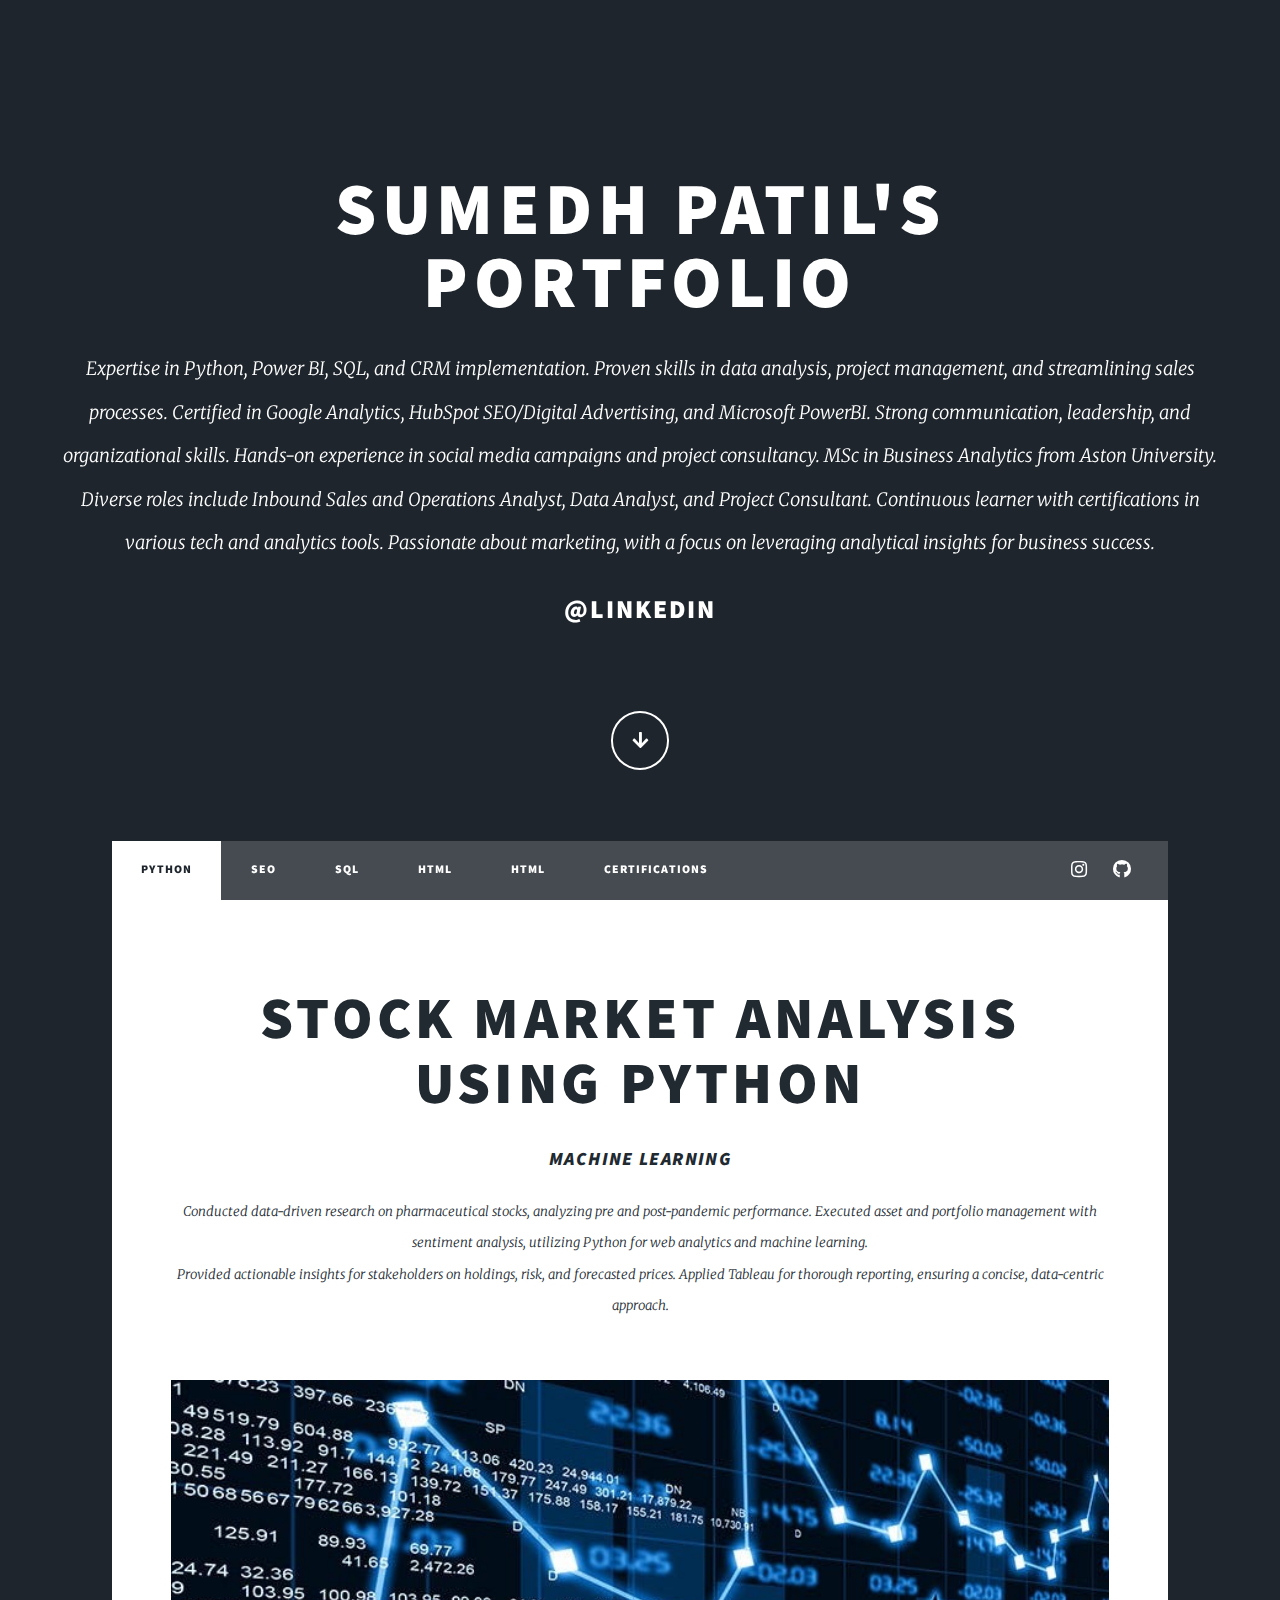
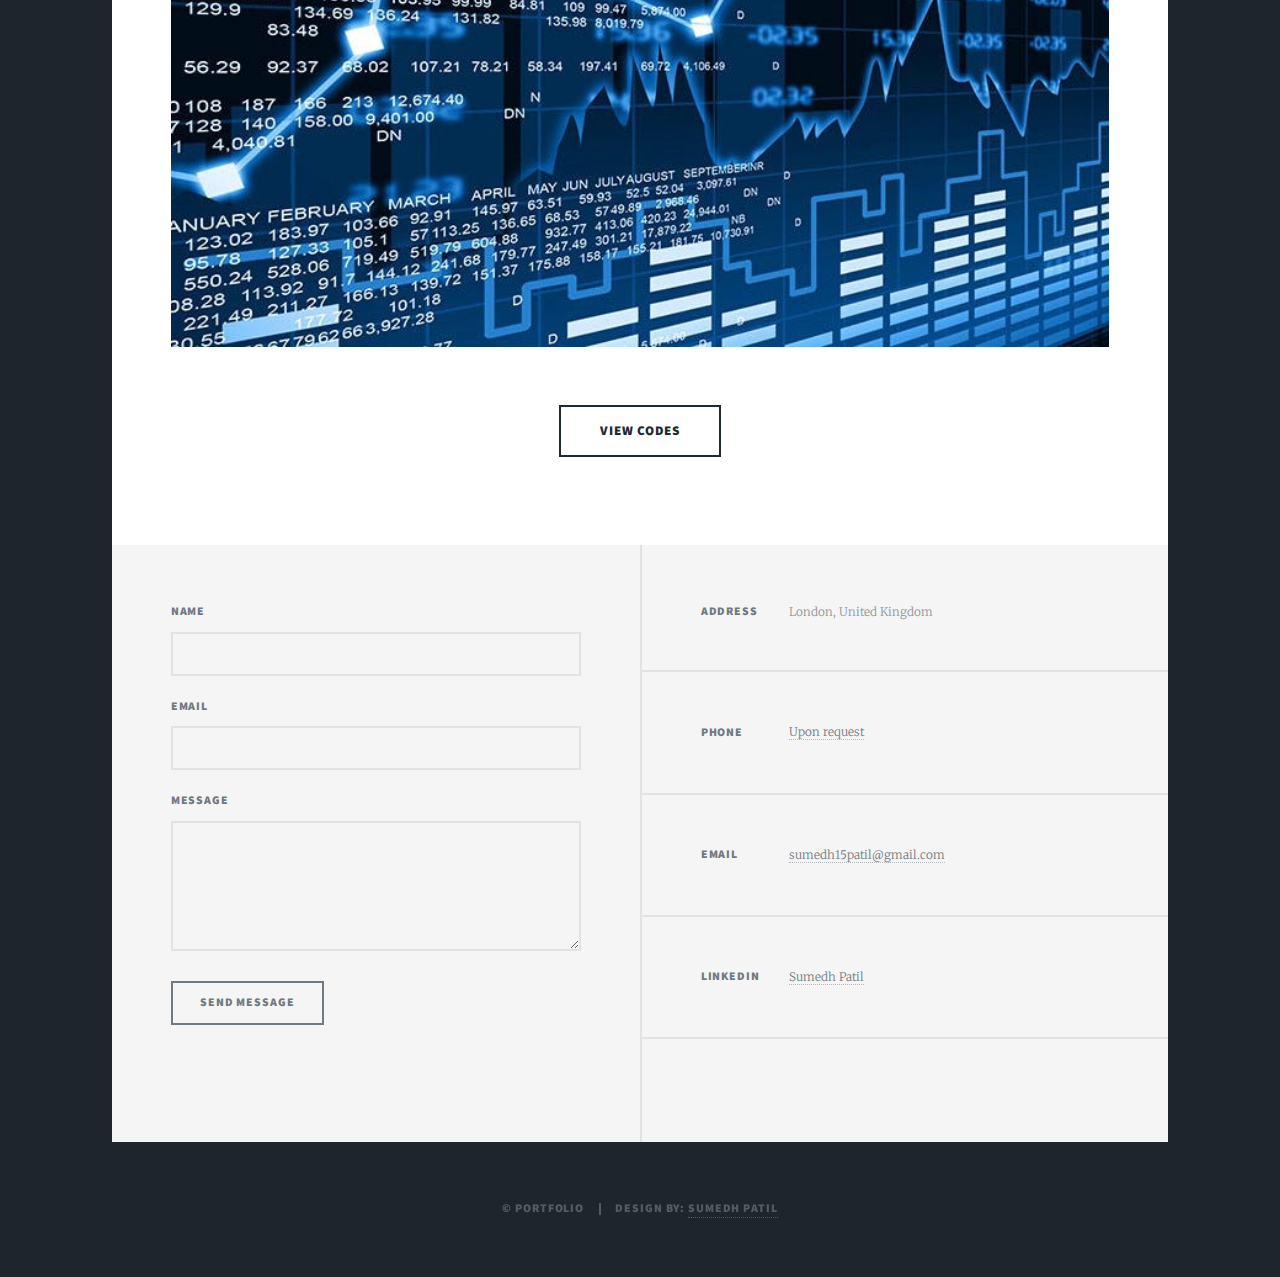
==== commit a0352d15: "Update index.html" ====
--- a/index.html
+++ b/index.html
@@ -40,7 +40,9 @@
 							<li><a href="generic.html">SEO</a></li>
 							<li><a href="elements.html">SQL</a></li>
 							<li><a href="webpage.html">HTML</a></li>
+							<li><a href="mech.html">HTML</a></li>
 							<li><a href="Cert.html">CERTIFICATIONS</a></li>
+							
 
 						</ul>
 						<ul class="icons">
@@ -138,4 +140,4 @@
 			<script src="assets/js/main.js"></script>
 
 	</body>
-</html>+</html>
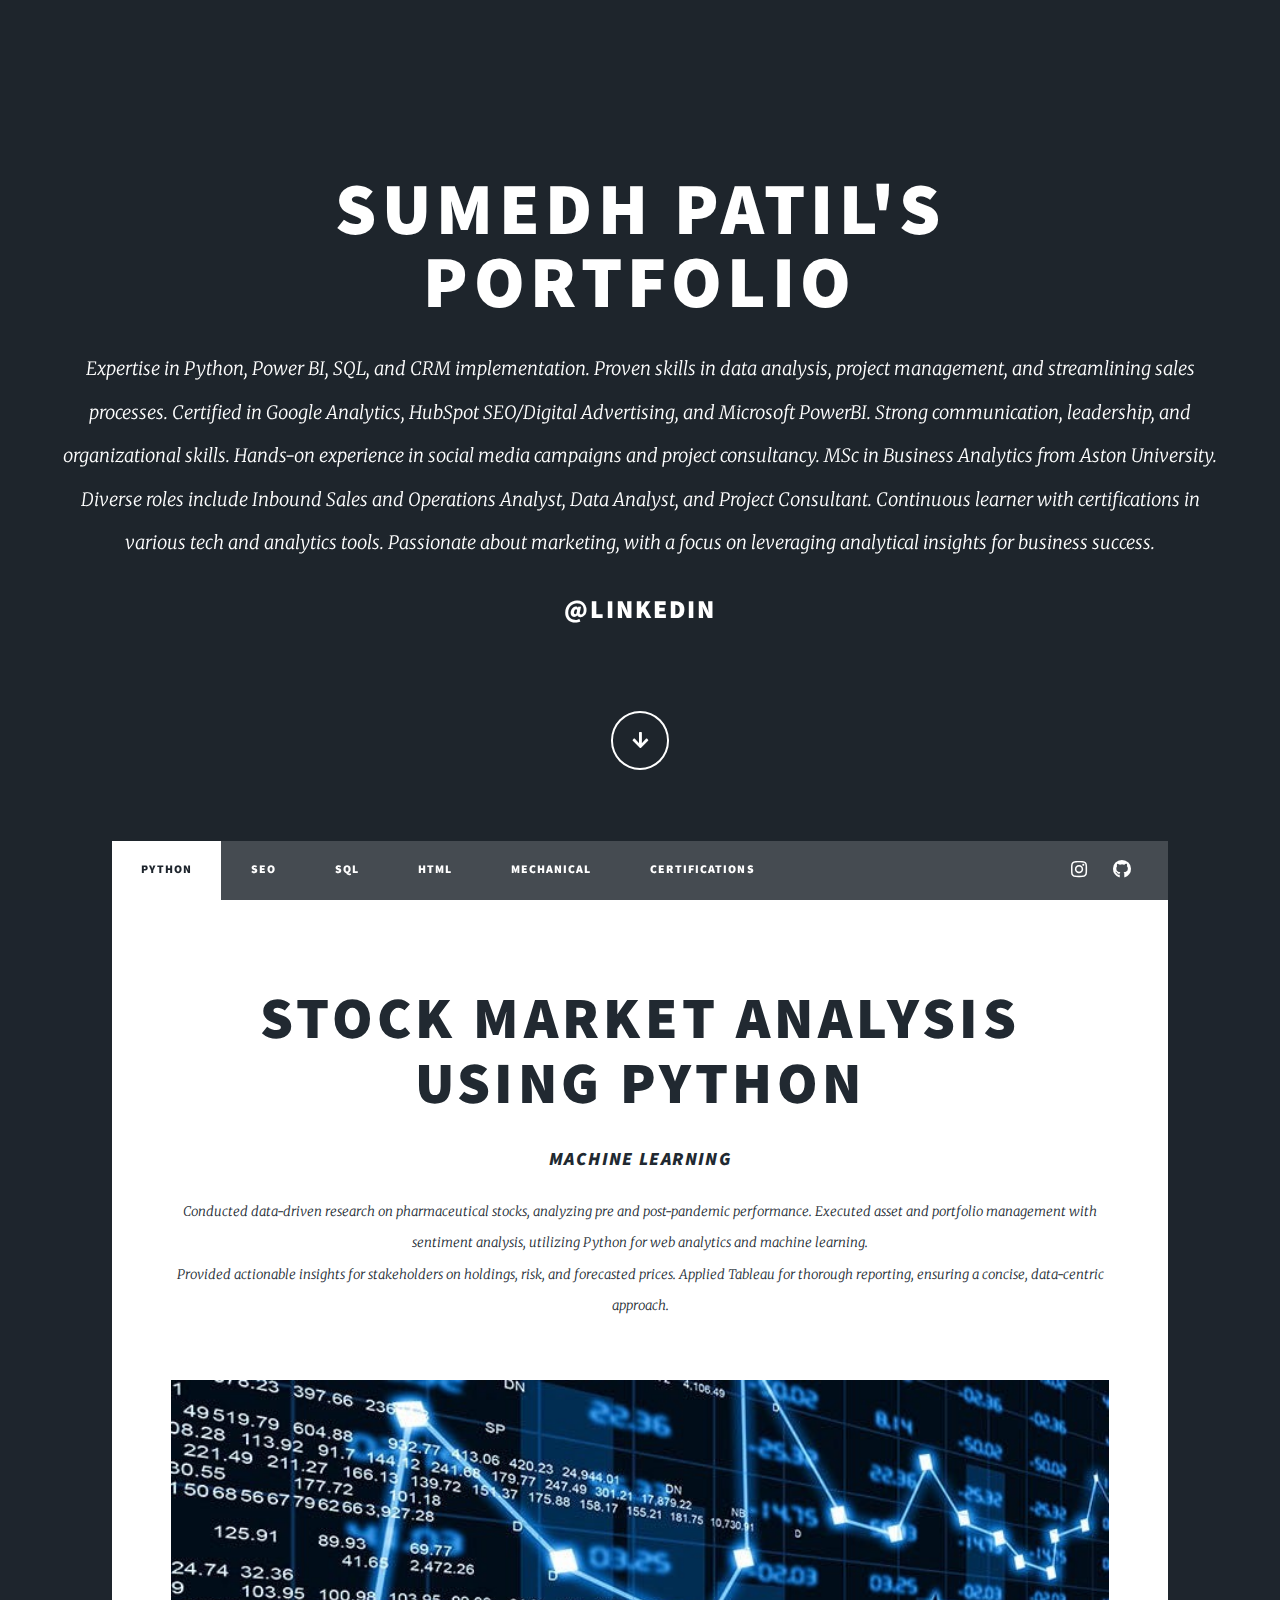
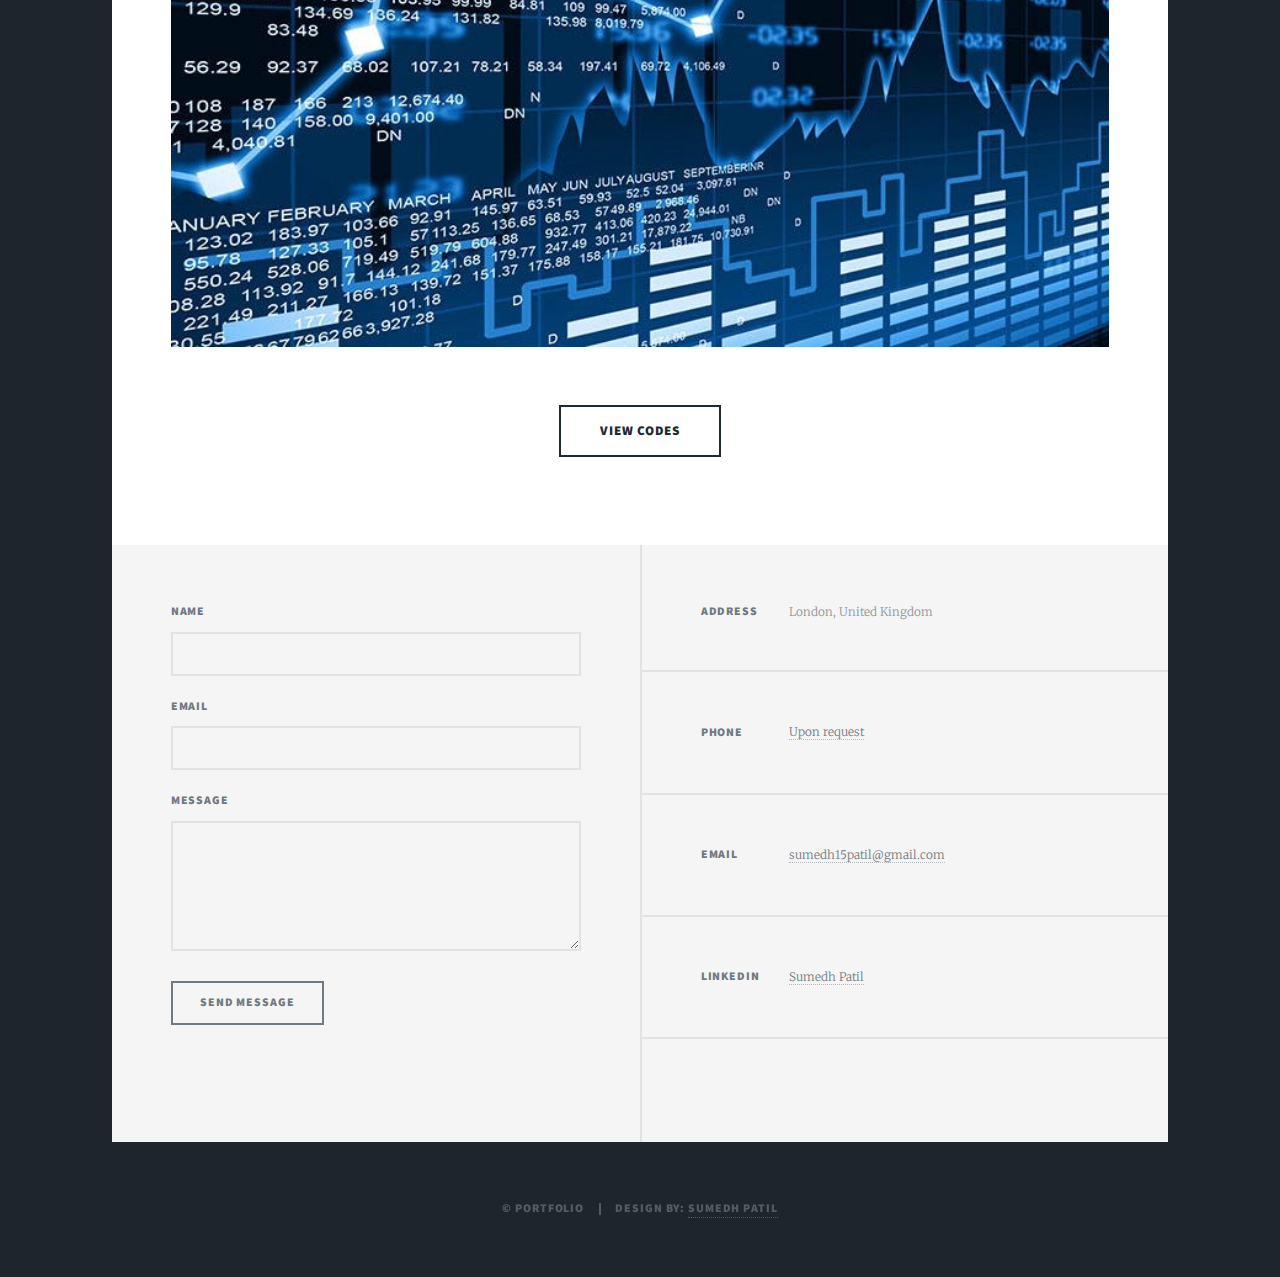
==== commit cb07f1ad: "Update index.html" ====
--- a/index.html
+++ b/index.html
@@ -40,7 +40,7 @@
 							<li><a href="generic.html">SEO</a></li>
 							<li><a href="elements.html">SQL</a></li>
 							<li><a href="webpage.html">HTML</a></li>
-							<li><a href="mech.html">HTML</a></li>
+							<li><a href="mech.html">Mechanical</a></li>
 							<li><a href="Cert.html">CERTIFICATIONS</a></li>
 							
 
